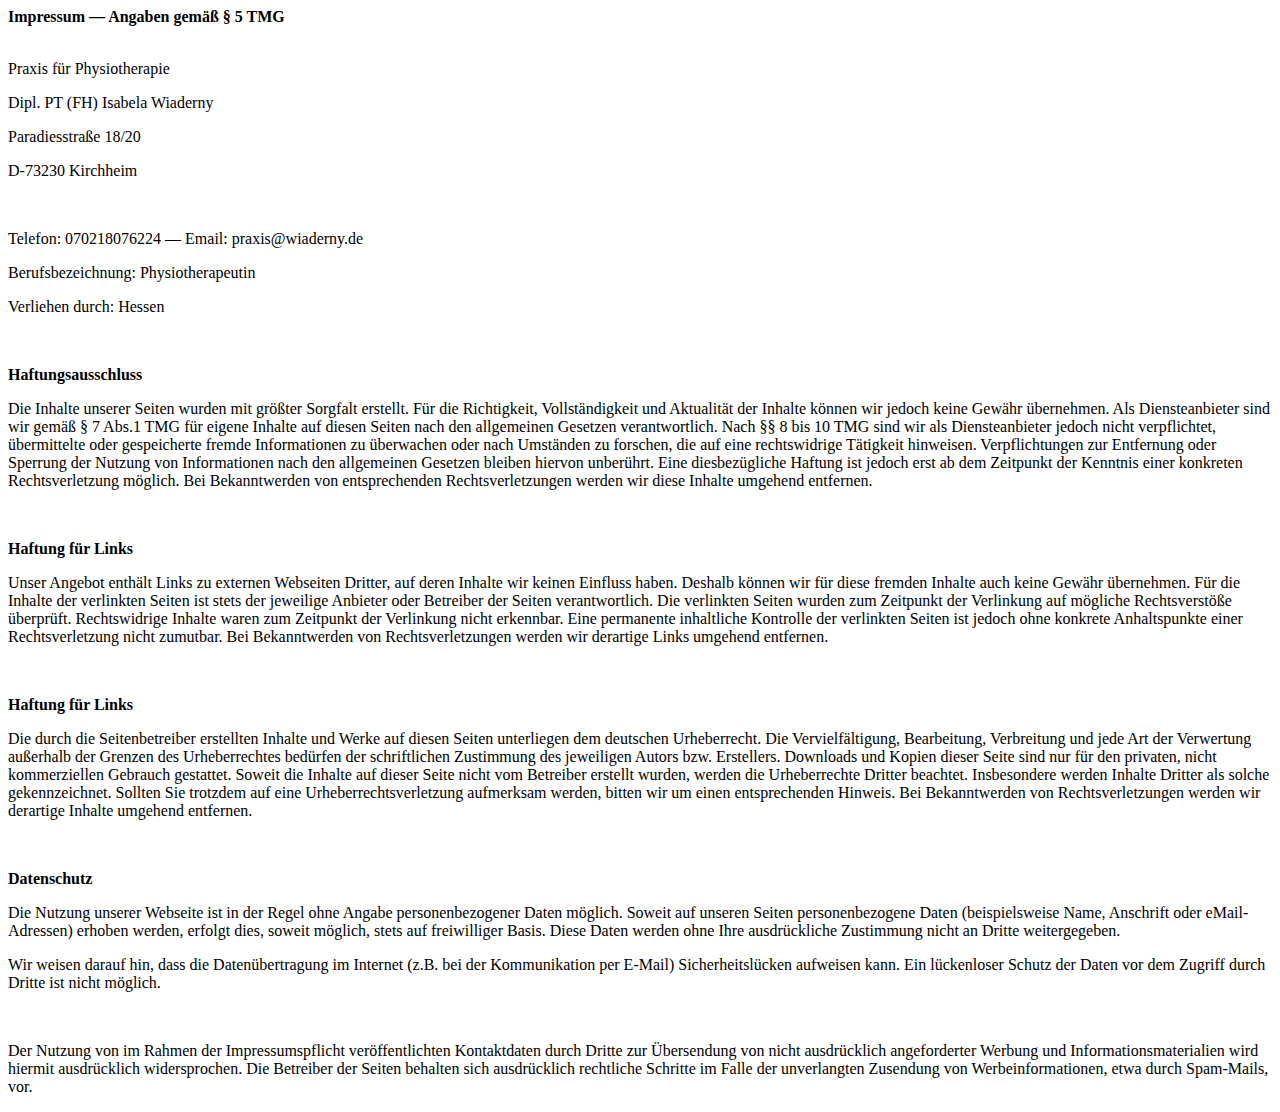
==== impressum.html @ 4a5f151a "initial commit" ====
<!DOCTYPE html>
<!-- BEGIN html -->
<html dir="ltr" lang="de-DE">
	<!-- BEGIN head -->
	<head>
		<!-- Meta Tags -->
		<meta http-equiv="Content-Type" content="text/html; charset=UTF-8" />
		<link rel="shortcut icon" href="assets/images/ico/favicon.png" />
		<!-- Title -->
		<title>Praxis für Physiotherapie Wiaderny in Kirchheim unter Teck</title>
		<!-- Stylesheet -->
		<link rel="stylesheet" href="assets/css/app2.css" type="text/css" media="screen" />
		<meta name="description" content="Die physiotherapeutische Praxis in Kirchheim unter Teck." />
		<meta name="keywords" content="phyiotherapie, praxis, kirchheim, teck, wiaderny" />
		<!-- END head -->
	</head>
	
	<body>
	
	<div id="container" class="clearfix">
	<div id="content" class="clearfix">

<div id="imprint">
 <strong>Impressum — Angaben gemäß § 5 TMG</strong><br /><br />
 <p>Praxis für Physiotherapie</p>
 <p>Dipl. PT (FH) Isabela Wiaderny</p>
 <p>Paradiesstraße 18/20</p>
 <p>D-73230 Kirchheim</p><br />
 
 <p>Telefon: 070218076224 — Email: praxis@wiaderny.de</p>
 <p>Berufsbezeichnung: Physiotherapeutin</p>
 <p>Verliehen durch: Hessen</p>
              
<p><strong>Haftungsausschluss</strong></p> 
 <p>Die Inhalte unserer Seiten wurden mit größter Sorgfalt erstellt. Für die Richtigkeit, Vollständigkeit und Aktualität der Inhalte können wir jedoch keine Gewähr übernehmen. Als Diensteanbieter sind wir gemäß § 7 Abs.1 TMG für eigene Inhalte auf diesen Seiten nach den allgemeinen Gesetzen verantwortlich. Nach §§ 8 bis 10 TMG sind wir als Diensteanbieter jedoch nicht verpflichtet, übermittelte oder gespeicherte fremde Informationen zu überwachen oder nach Umständen zu forschen, die auf eine rechtswidrige Tätigkeit hinweisen. Verpflichtungen zur Entfernung oder Sperrung der Nutzung von Informationen nach den allgemeinen Gesetzen bleiben hiervon unberührt. Eine diesbezügliche Haftung ist jedoch erst ab dem Zeitpunkt der Kenntnis einer konkreten Rechtsverletzung möglich. Bei Bekanntwerden von entsprechenden Rechtsverletzungen werden wir diese Inhalte umgehend entfernen.</p> <br />
 
 <p><strong>Haftung für Links</strong></p> 
 <p>Unser Angebot enthält Links zu externen Webseiten Dritter, auf deren Inhalte wir keinen Einfluss haben. Deshalb können wir für diese fremden Inhalte auch keine Gewähr übernehmen. Für die Inhalte der verlinkten Seiten ist stets der jeweilige Anbieter oder Betreiber der Seiten verantwortlich. Die verlinkten Seiten wurden zum Zeitpunkt der Verlinkung auf mögliche Rechtsverstöße überprüft. Rechtswidrige Inhalte waren zum Zeitpunkt der Verlinkung nicht erkennbar. Eine permanente inhaltliche Kontrolle der verlinkten Seiten ist jedoch ohne konkrete Anhaltspunkte einer Rechtsverletzung nicht zumutbar. Bei Bekanntwerden von Rechtsverletzungen werden wir derartige Links umgehend entfernen.</p> <br />
 
 <p><strong>Haftung für Links</strong></p> 
 <p>Die durch die Seitenbetreiber erstellten Inhalte und Werke auf diesen Seiten unterliegen dem deutschen Urheberrecht. Die Vervielfältigung, Bearbeitung, Verbreitung und jede Art der Verwertung außerhalb der Grenzen des Urheberrechtes bedürfen der schriftlichen Zustimmung des jeweiligen Autors bzw. Erstellers. Downloads und Kopien dieser Seite sind nur für den privaten, nicht kommerziellen Gebrauch gestattet. Soweit die Inhalte auf dieser Seite nicht vom Betreiber erstellt wurden, werden die Urheberrechte Dritter beachtet. Insbesondere werden Inhalte Dritter als solche gekennzeichnet. Sollten Sie trotzdem auf eine Urheberrechtsverletzung aufmerksam werden, bitten wir um einen entsprechenden Hinweis. Bei Bekanntwerden von Rechtsverletzungen werden wir derartige Inhalte umgehend entfernen.</p> <br />
 
 <p><strong>Datenschutz</strong></p> 
 <p>Die Nutzung unserer Webseite ist in der Regel ohne Angabe personenbezogener Daten möglich. Soweit auf unseren Seiten personenbezogene Daten (beispielsweise Name, Anschrift oder eMail-Adressen) erhoben werden, erfolgt dies, soweit möglich, stets auf freiwilliger Basis. Diese Daten werden ohne Ihre ausdrückliche Zustimmung nicht an Dritte weitergegeben. </p> <p>Wir weisen darauf hin, dass die Datenübertragung im Internet (z.B. bei der Kommunikation per E-Mail) Sicherheitslücken aufweisen kann. Ein lückenloser Schutz der Daten vor dem Zugriff durch Dritte ist nicht möglich. </p> <br />
 
 <p>Der Nutzung von im Rahmen der Impressumspflicht veröffentlichten Kontaktdaten durch Dritte zur Übersendung von nicht ausdrücklich angeforderter Werbung und Informationsmaterialien wird hiermit ausdrücklich widersprochen. Die Betreiber der Seiten behalten sich ausdrücklich rechtliche Schritte im Falle der unverlangten Zusendung von Werbeinformationen, etwa durch Spam-Mails, vor.</p>
   </div>
   
   </div>
   </div>
   
   <!--END html-->
   </html>
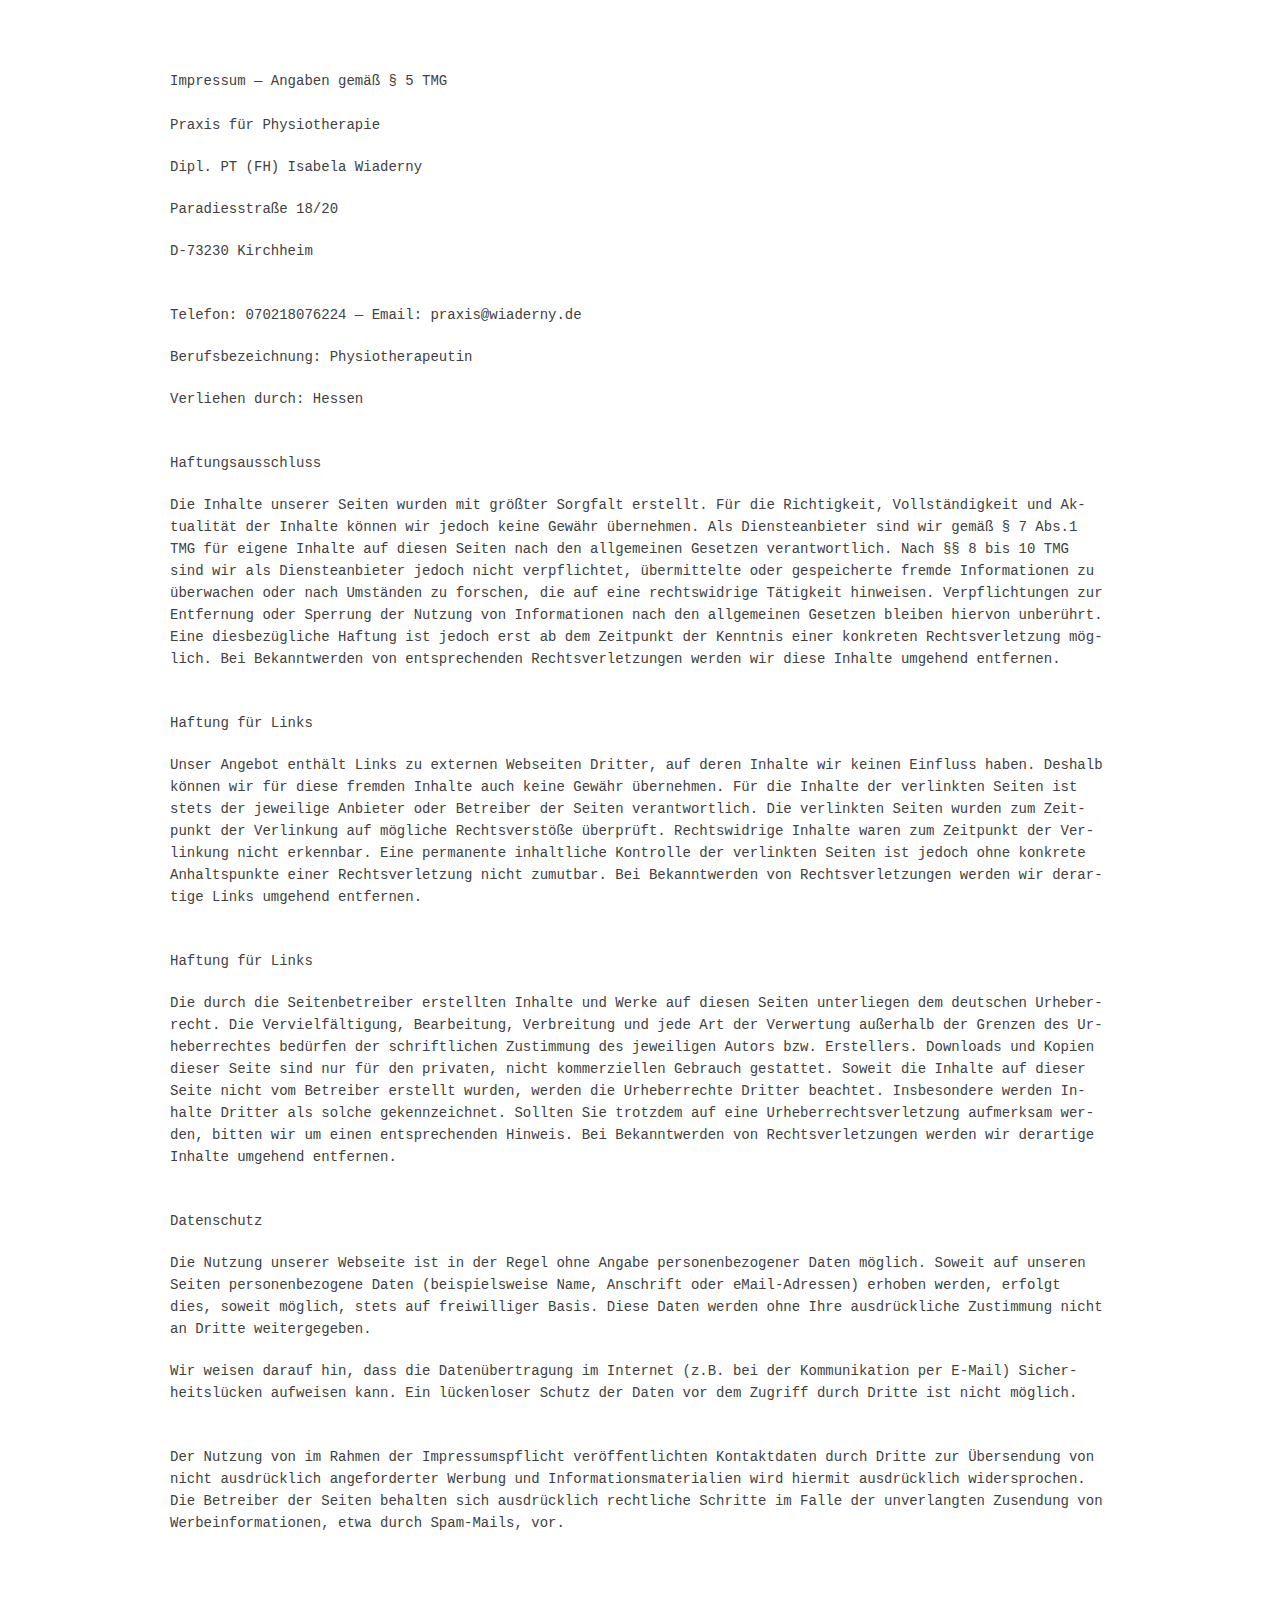
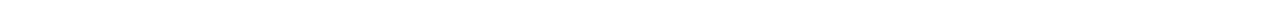
==== commit e64363d4: "CSS changes" ====
--- a/impressum.html
+++ b/impressum.html
@@ -9,7 +9,7 @@
 		<!-- Title -->
 		<title>Praxis für Physiotherapie Wiaderny in Kirchheim unter Teck</title>
 		<!-- Stylesheet -->
-		<link rel="stylesheet" href="assets/css/app2.css" type="text/css" media="screen" />
+		<link rel="stylesheet" href="assets/css/app.css" type="text/css" media="screen" />
 		<meta name="description" content="Die physiotherapeutische Praxis in Kirchheim unter Teck." />
 		<meta name="keywords" content="phyiotherapie, praxis, kirchheim, teck, wiaderny" />
 		<!-- END head -->
--- a/assets/css/app.css
+++ b/assets/css/app.css
@@ -0,0 +1,120 @@
+/* http://meyerweb.com/eric/tools/css/reset/ 
+   v2.0 | 20110126
+   License: none (public domain)
+*/
+ html, body, div, span, applet, object, iframe, h1, h2, h3, h4, h5, h6, p, blockquote, pre, a, abbr, acronym, address, big, cite, code, del, dfn, em, img, ins, kbd, q, s, samp, small, strike, strong, sub, sup, tt, var, b, u, i, center, dl, dt, dd, ol, ul, li, fieldset, form, label, legend, table, caption, tbody, tfoot, thead, tr, th, td, article, aside, canvas, details, embed, figure, figcaption, footer, header, hgroup, menu, nav, output, ruby, section, summary, time, mark, audio, video {
+	margin: 0;
+	padding: 0;
+	border: 0;
+	font-size: 100%;
+	font: inherit;
+	vertical-align: baseline;
+}
+/* HTML5 display-role reset for older browsers */
+ article, aside, details, figcaption, figure, footer, header, hgroup, menu, nav, section {
+	display: block;
+}
+body {
+	line-height: 1;
+}
+ol, ul {
+	list-style: none;
+}
+blockquote, q {
+	quotes: none;
+}
+blockquote:before, blockquote:after, q:before, q:after {
+	content:'';
+	content: none;
+}
+table {
+	border-collapse: collapse;
+	border-spacing: 0;
+}
+body {
+	
+	background: #fff;
+	color: #414141;
+	-webkit-text-size-adjust: none;
+	font: 14px/22px "Courier New", Courier, mono;
+	-webkit-hyphens: auto;
+	-moz-hyphens: auto;
+	-ms-hyphens: auto;
+	hyphens: auto;
+}
+a{
+	color: #8eb2d3;
+	text-decoration: none;
+}
+p, pre, ul, ol, dl, dd, blockquote, address, table, fieldset, form, .gallery-row, .post-thumb, .author-bio, #logo {
+margin-bottom: 20px;
+}
+
+#content {
+	padding: 70px 0 50px;
+}
+
+#logo{
+	background-image: url(../images/logo.png);
+	width: 476px;
+	height: 81px;
+	margin: 0 auto 50px;
+}
+#content, .inner {
+	width: 940px;
+	margin: 0 auto;
+}
+.clearfix {
+	display: block;
+	clear: both;
+}
+
+span.italic {
+	font-style: italic;
+	font-size: 12px;
+}
+
+#footer{
+	padding-top: 20px;
+	
+}
+
+#footer p{
+	margin-bottom: 0;
+}
+.left{
+	float: left;
+}
+#info{
+	margin-right: 25px;
+}
+
+span.bold {
+	margin-right: 5px;
+}
+#primary {
+width: 940px;
+float: left;
+margin-bottom: 10px;
+}
+
+#copyright{
+	position: absolute;
+	bottom: 5px;
+	right: 0;
+	left: 0;
+	text-align: center;
+	font-size: 11px;
+}
+.sep{
+	text-align: center;
+	background: url(../images/sep.png) repeat-x 0 11px;
+}
+
+#content div.sep span {
+	background-color: #ffffff;
+	padding-right: 10px;
+	padding-left: 15px;
+	font-size: 16px;
+	letter-spacing: 5px;
+}
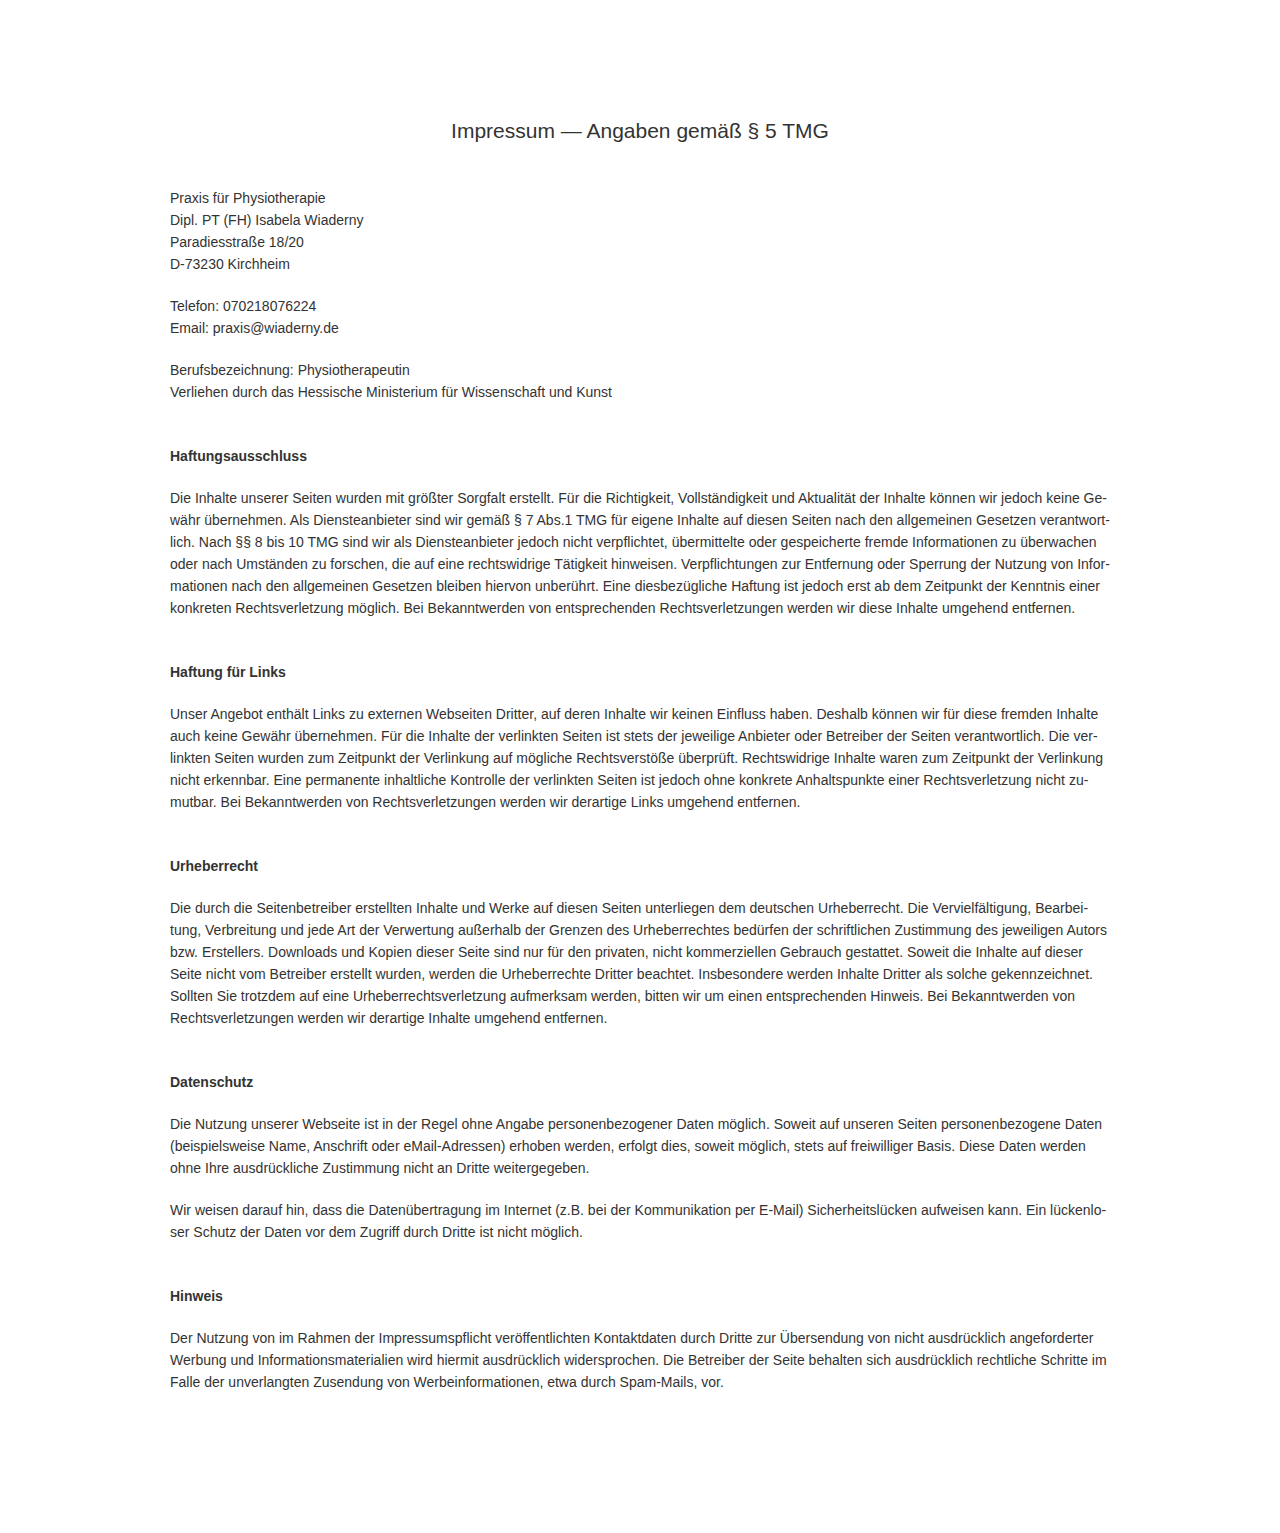
==== commit e8650c64: "v2 initial upload" ====
--- a/impressum.html
+++ b/impressum.html
@@ -7,11 +7,11 @@
 		<meta http-equiv="Content-Type" content="text/html; charset=UTF-8" />
 		<link rel="shortcut icon" href="assets/images/ico/favicon.png" />
 		<!-- Title -->
-		<title>Praxis für Physiotherapie Wiaderny in Kirchheim unter Teck</title>
+		 <title>Dipl. PT (FH) I. Wiaderny &mdash; Physiotherapie Kirchheim unter Teck</title>
 		<!-- Stylesheet -->
-		<link rel="stylesheet" href="assets/css/app.css" type="text/css" media="screen" />
-		<meta name="description" content="Die physiotherapeutische Praxis in Kirchheim unter Teck." />
-		<meta name="keywords" content="phyiotherapie, praxis, kirchheim, teck, wiaderny" />
+		<link rel="stylesheet" href="assets/css/impr.css" type="text/css" media="screen" />
+		<meta name="description" content="Impressum der Praxis für Physiotherapie Wiaderny in Kirchheim unter Teck" />
+		<meta name="keywords" content="phyiotherapie, ergotherapie, krankengymnastik, bobath, praxis, kirchheim, teck, wiaderny" />
 		<!-- END head -->
 	</head>
 	
@@ -21,15 +21,14 @@
 	<div id="content" class="clearfix">
 
 <div id="imprint">
- <strong>Impressum — Angaben gemäß § 5 TMG</strong><br /><br />
- <p>Praxis für Physiotherapie</p>
- <p>Dipl. PT (FH) Isabela Wiaderny</p>
- <p>Paradiesstraße 18/20</p>
- <p>D-73230 Kirchheim</p><br />
+ <h1>Impressum — Angaben gemäß § 5 TMG</h1>
+ <p>Praxis für Physiotherapie<br />
+ Dipl. PT (FH) Isabela Wiaderny<br />
+ Paradiesstraße 18/20<br />
+ D-73230 Kirchheim</p>
  
- <p>Telefon: 070218076224 — Email: praxis@wiaderny.de</p>
- <p>Berufsbezeichnung: Physiotherapeutin</p>
- <p>Verliehen durch: Hessen</p>
+ <p>Telefon: 070218076224 <br /> Email: praxis@wiaderny.de</p>
+ <p>Berufsbezeichnung: Physiotherapeutin<br />Verliehen durch das Hessische Ministerium für Wissenschaft und Kunst</p>
               
 <p><strong>Haftungsausschluss</strong></p> 
  <p>Die Inhalte unserer Seiten wurden mit größter Sorgfalt erstellt. Für die Richtigkeit, Vollständigkeit und Aktualität der Inhalte können wir jedoch keine Gewähr übernehmen. Als Diensteanbieter sind wir gemäß § 7 Abs.1 TMG für eigene Inhalte auf diesen Seiten nach den allgemeinen Gesetzen verantwortlich. Nach §§ 8 bis 10 TMG sind wir als Diensteanbieter jedoch nicht verpflichtet, übermittelte oder gespeicherte fremde Informationen zu überwachen oder nach Umständen zu forschen, die auf eine rechtswidrige Tätigkeit hinweisen. Verpflichtungen zur Entfernung oder Sperrung der Nutzung von Informationen nach den allgemeinen Gesetzen bleiben hiervon unberührt. Eine diesbezügliche Haftung ist jedoch erst ab dem Zeitpunkt der Kenntnis einer konkreten Rechtsverletzung möglich. Bei Bekanntwerden von entsprechenden Rechtsverletzungen werden wir diese Inhalte umgehend entfernen.</p> <br />
@@ -37,13 +36,14 @@
  <p><strong>Haftung für Links</strong></p> 
  <p>Unser Angebot enthält Links zu externen Webseiten Dritter, auf deren Inhalte wir keinen Einfluss haben. Deshalb können wir für diese fremden Inhalte auch keine Gewähr übernehmen. Für die Inhalte der verlinkten Seiten ist stets der jeweilige Anbieter oder Betreiber der Seiten verantwortlich. Die verlinkten Seiten wurden zum Zeitpunkt der Verlinkung auf mögliche Rechtsverstöße überprüft. Rechtswidrige Inhalte waren zum Zeitpunkt der Verlinkung nicht erkennbar. Eine permanente inhaltliche Kontrolle der verlinkten Seiten ist jedoch ohne konkrete Anhaltspunkte einer Rechtsverletzung nicht zumutbar. Bei Bekanntwerden von Rechtsverletzungen werden wir derartige Links umgehend entfernen.</p> <br />
  
- <p><strong>Haftung für Links</strong></p> 
+ <p><strong>Urheberrecht</strong></p> 
  <p>Die durch die Seitenbetreiber erstellten Inhalte und Werke auf diesen Seiten unterliegen dem deutschen Urheberrecht. Die Vervielfältigung, Bearbeitung, Verbreitung und jede Art der Verwertung außerhalb der Grenzen des Urheberrechtes bedürfen der schriftlichen Zustimmung des jeweiligen Autors bzw. Erstellers. Downloads und Kopien dieser Seite sind nur für den privaten, nicht kommerziellen Gebrauch gestattet. Soweit die Inhalte auf dieser Seite nicht vom Betreiber erstellt wurden, werden die Urheberrechte Dritter beachtet. Insbesondere werden Inhalte Dritter als solche gekennzeichnet. Sollten Sie trotzdem auf eine Urheberrechtsverletzung aufmerksam werden, bitten wir um einen entsprechenden Hinweis. Bei Bekanntwerden von Rechtsverletzungen werden wir derartige Inhalte umgehend entfernen.</p> <br />
  
  <p><strong>Datenschutz</strong></p> 
  <p>Die Nutzung unserer Webseite ist in der Regel ohne Angabe personenbezogener Daten möglich. Soweit auf unseren Seiten personenbezogene Daten (beispielsweise Name, Anschrift oder eMail-Adressen) erhoben werden, erfolgt dies, soweit möglich, stets auf freiwilliger Basis. Diese Daten werden ohne Ihre ausdrückliche Zustimmung nicht an Dritte weitergegeben. </p> <p>Wir weisen darauf hin, dass die Datenübertragung im Internet (z.B. bei der Kommunikation per E-Mail) Sicherheitslücken aufweisen kann. Ein lückenloser Schutz der Daten vor dem Zugriff durch Dritte ist nicht möglich. </p> <br />
  
- <p>Der Nutzung von im Rahmen der Impressumspflicht veröffentlichten Kontaktdaten durch Dritte zur Übersendung von nicht ausdrücklich angeforderter Werbung und Informationsmaterialien wird hiermit ausdrücklich widersprochen. Die Betreiber der Seiten behalten sich ausdrücklich rechtliche Schritte im Falle der unverlangten Zusendung von Werbeinformationen, etwa durch Spam-Mails, vor.</p>
+ <p><strong>Hinweis</strong></p> 
+ <p>Der Nutzung von im Rahmen der Impressumspflicht veröffentlichten Kontaktdaten durch Dritte zur Übersendung von nicht ausdrücklich angeforderter Werbung und Informationsmaterialien wird hiermit ausdrücklich widersprochen. Die Betreiber der Seite behalten sich ausdrücklich rechtliche Schritte im Falle der unverlangten Zusendung von Werbeinformationen, etwa durch Spam-Mails, vor.</p>
    </div>
    
    </div>
--- a/assets/css/impr.css
+++ b/assets/css/impr.css
@@ -0,0 +1,73 @@
+@font-face {
+  font-family: 'LatoL';
+  font-style: normal;
+  font-weight: 300;
+  src: local('Lato Light'), local('Lato-Light'), url(http://themes.googleusercontent.com/static/fonts/lato/v6/kcf5uOXucLcbFOydGU24WALUuEpTyoUstqEm5AMlJo4.woff) format('woff');
+}
+/* http://meyerweb.com/eric/tools/css/reset/ 
+   v2.0 | 20110126
+   License: none (public domain)
+*/
+ html, body, div, span, applet, object, iframe, h1, h2, h3, h4, h5, h6, p, blockquote, pre, a, abbr, acronym, address, big, cite, code, del, dfn, em, img, ins, kbd, q, s, samp, small, strike, strong, sub, sup, tt, var, b, u, i, center, dl, dt, dd, ol, ul, li, fieldset, form, label, legend, table, caption, tbody, tfoot, thead, tr, th, td, article, aside, canvas, details, embed, figure, figcaption, footer, header, hgroup, menu, nav, output, ruby, section, summary, time, mark, audio, video {
+	margin: 0;
+	padding: 0;
+	border: 0;
+	font-size: 100%;
+	font: inherit;
+	vertical-align: baseline;
+}
+/* HTML5 display-role reset for older browsers */
+ article, aside, details, figcaption, figure, footer, header, hgroup, menu, nav, section {
+	display: block;
+}
+body {
+	line-height: 1;
+}
+ol, ul {
+	list-style: none;
+}
+blockquote, q {
+	quotes: none;
+}
+blockquote:before, blockquote:after, q:before, q:after {
+	content:'';
+	content: none;
+}
+table {
+	border-collapse: collapse;
+	border-spacing: 0;
+}
+body {
+	background: #fff;
+	color: #333;
+	-webkit-text-size-adjust: none;
+	font: 14px/22px "LatoL", "HelveticaNeue", Arial, mono;
+	-webkit-hyphens: auto;
+	-moz-hyphens: auto;
+	-ms-hyphens: auto;
+	hyphens: auto;
+}
+a {
+	color: #414141;
+	text-decoration: underline;
+}
+p{
+	margin-bottom: 20px;
+}
+
+#imprint {
+width: 940px;
+margin: 0 auto;
+padding: 120px 0 120px 0;
+}
+strong {
+font-weight: bold;
+}
+
+h1{
+	font-size: 21px;
+	margin-bottom: 45px;
+	text-align: center;
+	
+
+}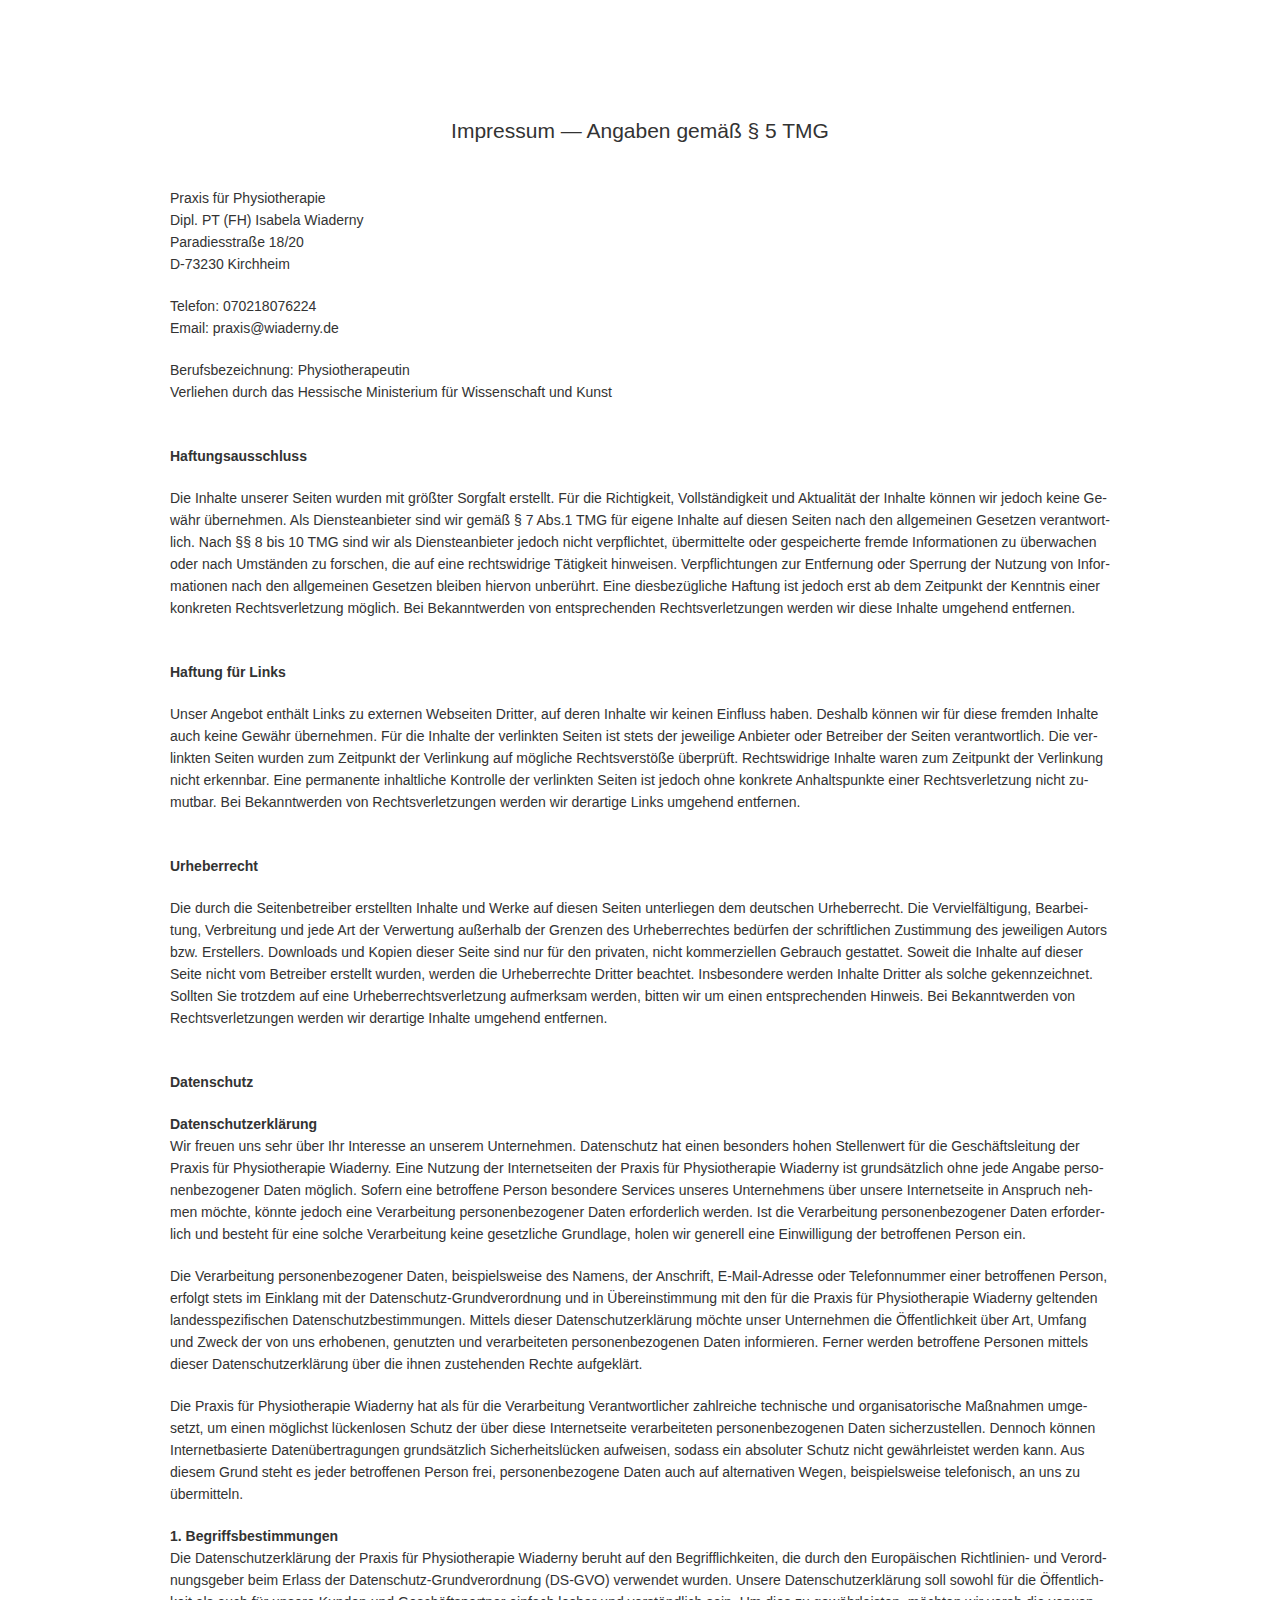
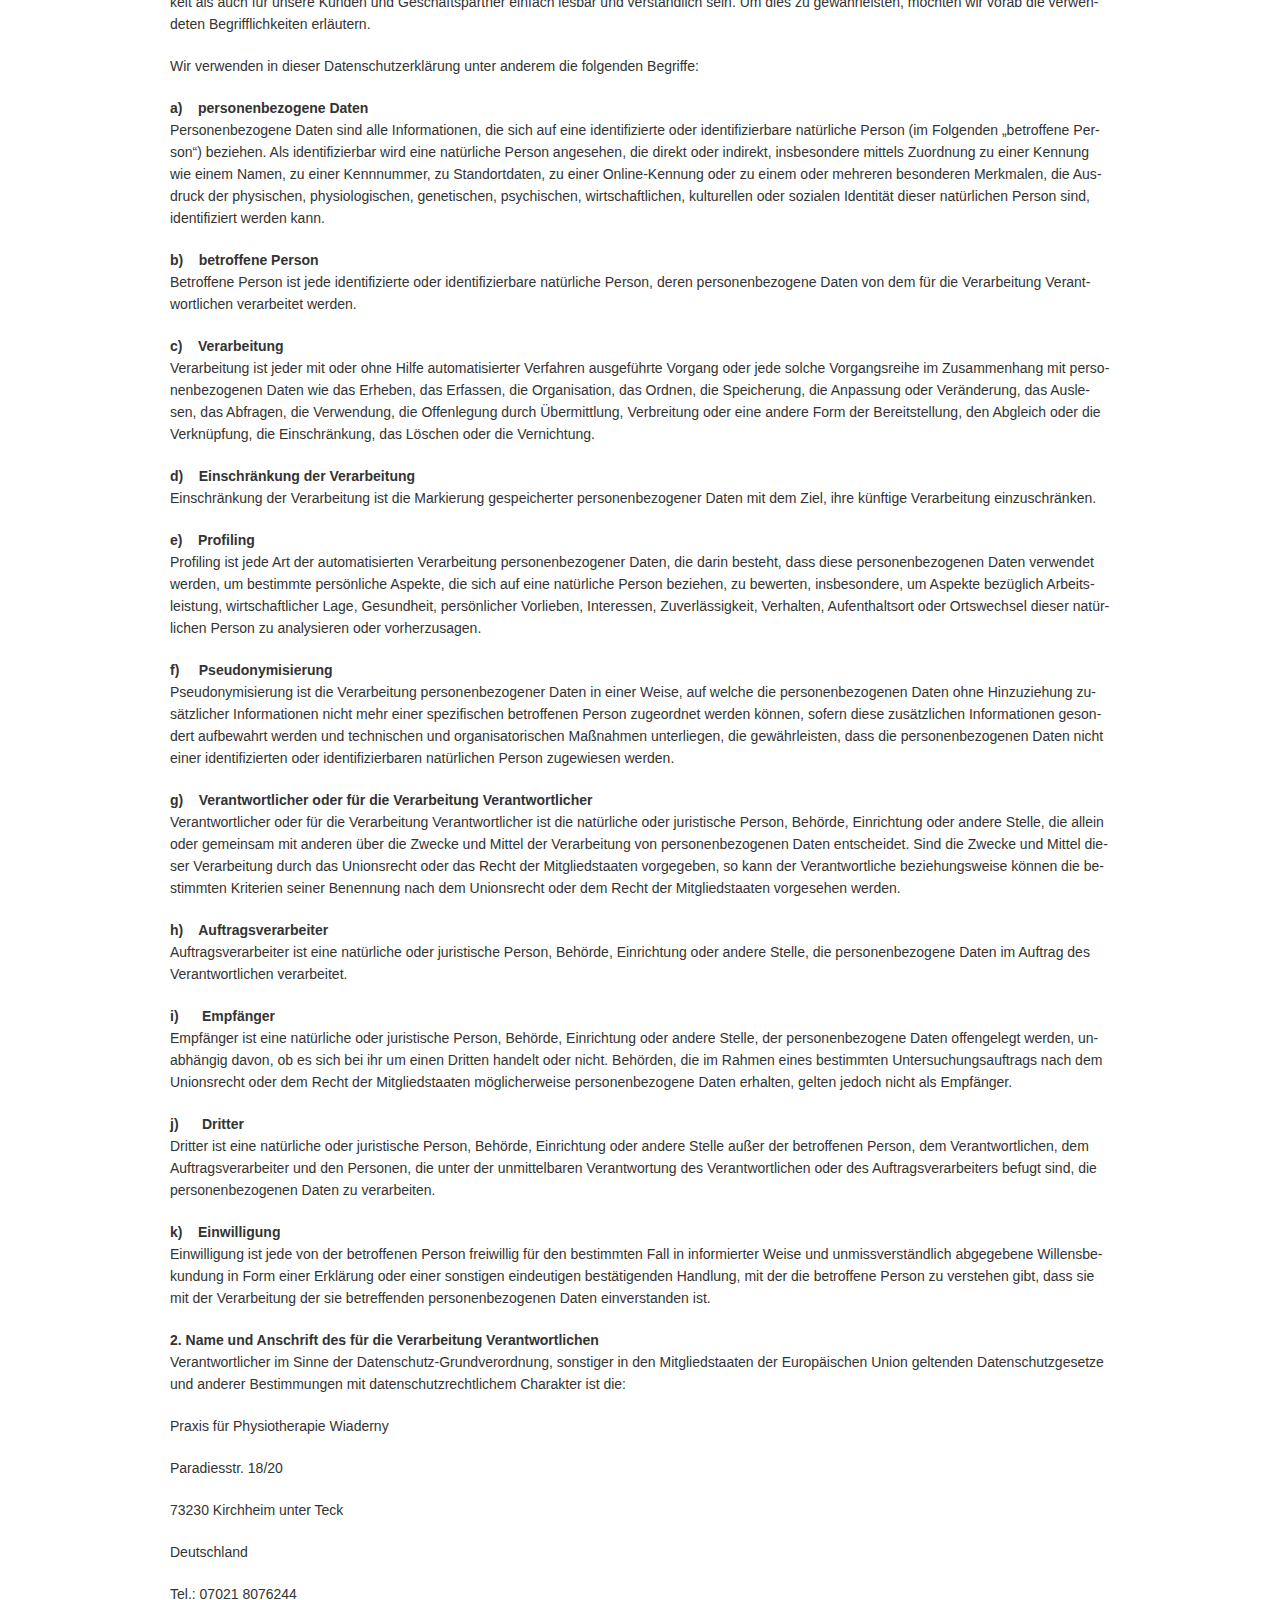
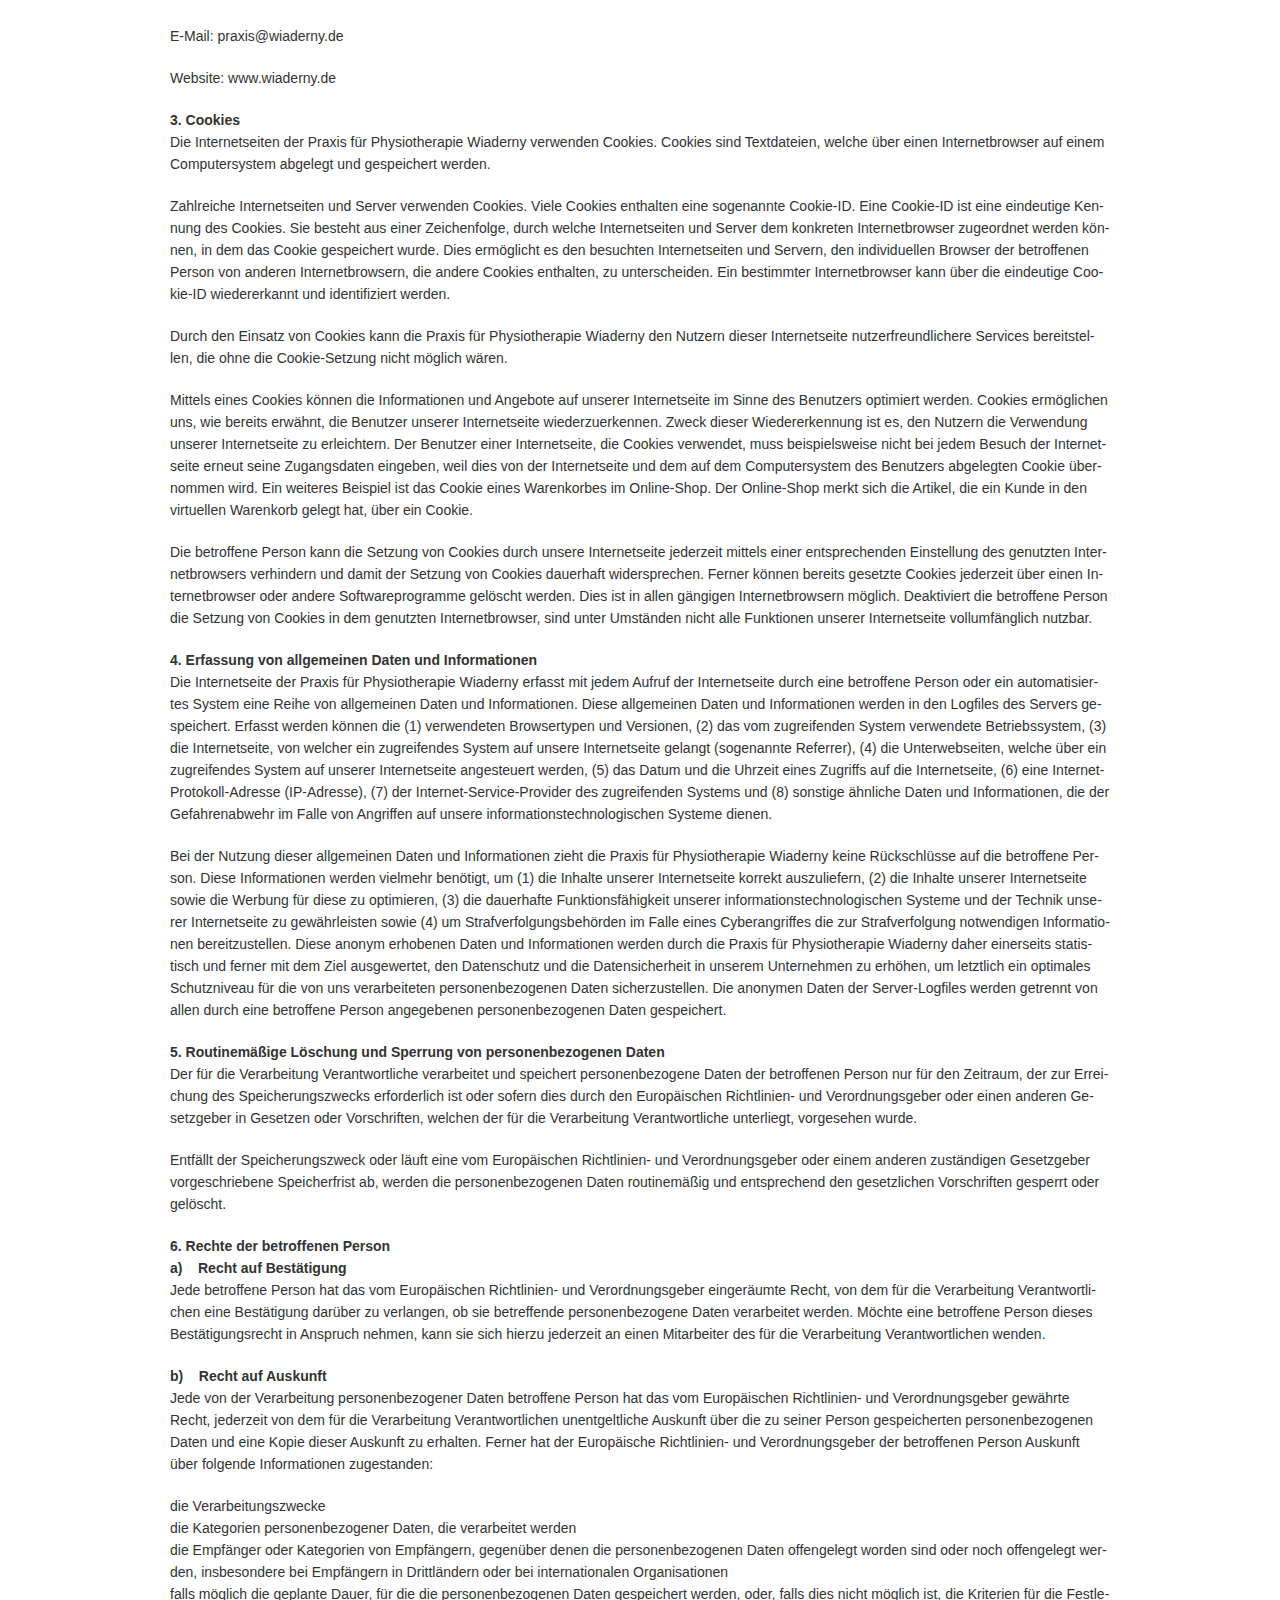
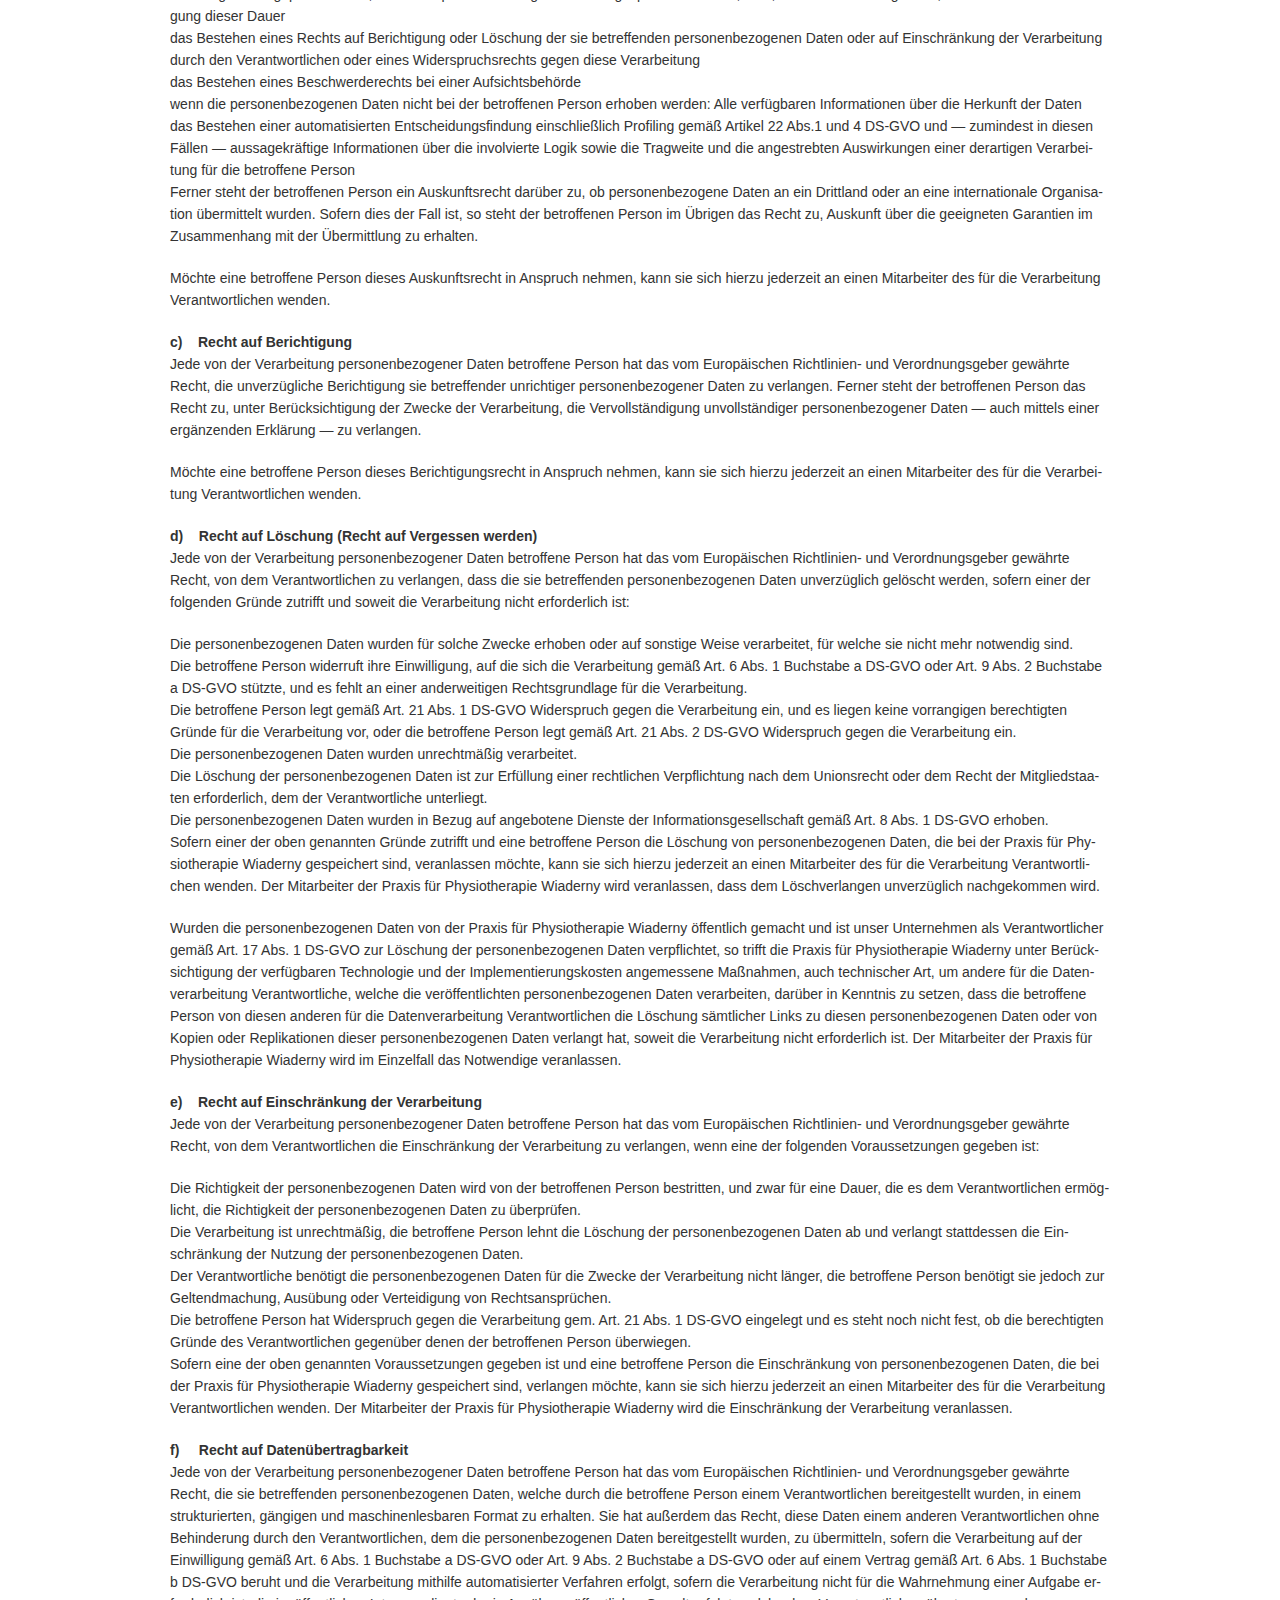
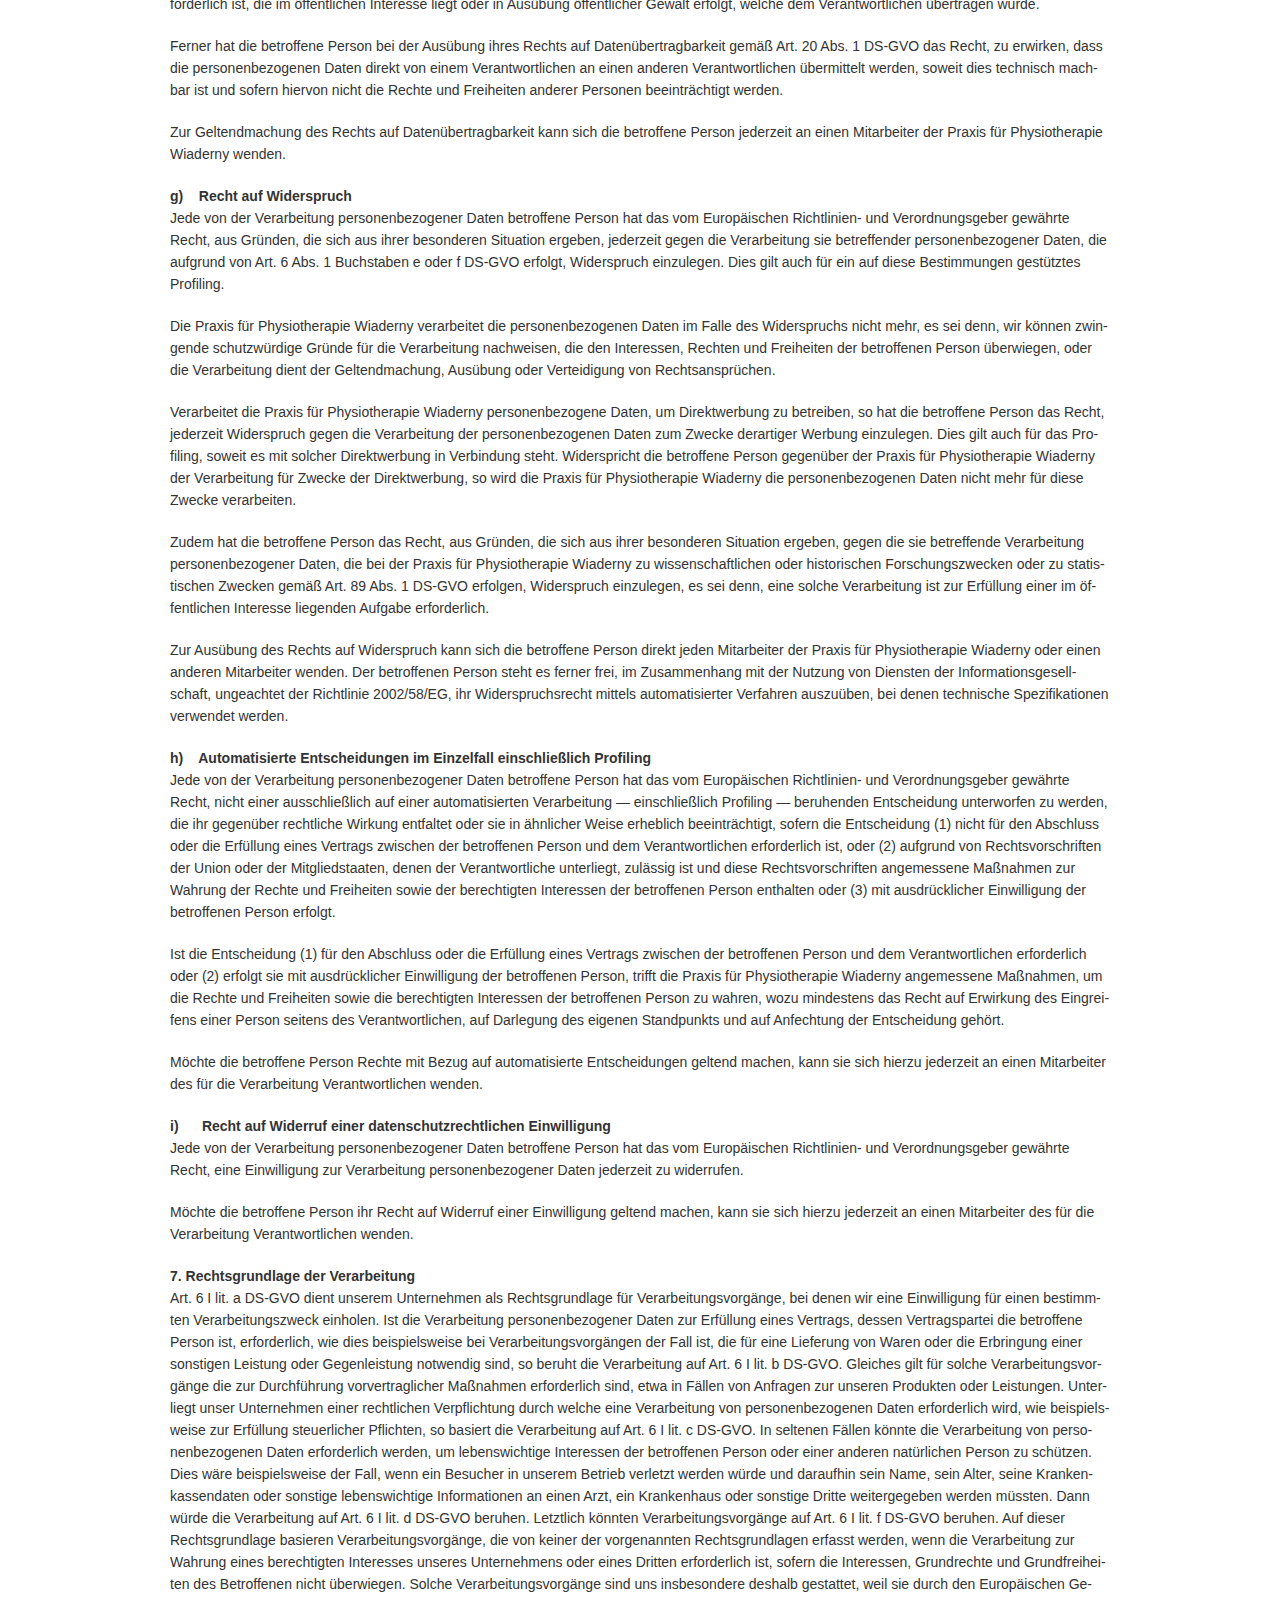
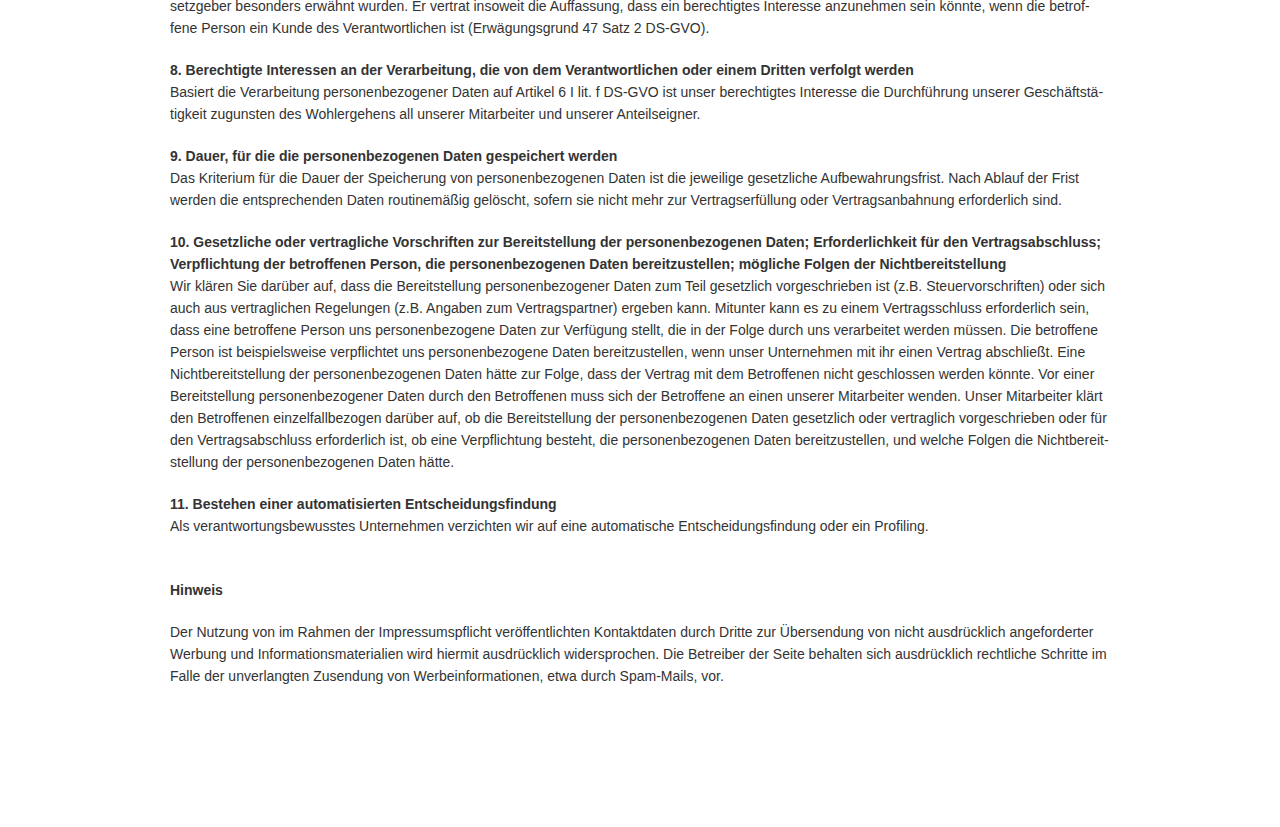
==== commit 20f0bd0c: "DSGVO" ====
--- a/impressum.html
+++ b/impressum.html
@@ -40,7 +40,199 @@
  <p>Die durch die Seitenbetreiber erstellten Inhalte und Werke auf diesen Seiten unterliegen dem deutschen Urheberrecht. Die Vervielfältigung, Bearbeitung, Verbreitung und jede Art der Verwertung außerhalb der Grenzen des Urheberrechtes bedürfen der schriftlichen Zustimmung des jeweiligen Autors bzw. Erstellers. Downloads und Kopien dieser Seite sind nur für den privaten, nicht kommerziellen Gebrauch gestattet. Soweit die Inhalte auf dieser Seite nicht vom Betreiber erstellt wurden, werden die Urheberrechte Dritter beachtet. Insbesondere werden Inhalte Dritter als solche gekennzeichnet. Sollten Sie trotzdem auf eine Urheberrechtsverletzung aufmerksam werden, bitten wir um einen entsprechenden Hinweis. Bei Bekanntwerden von Rechtsverletzungen werden wir derartige Inhalte umgehend entfernen.</p> <br />
  
  <p><strong>Datenschutz</strong></p> 
- <p>Die Nutzung unserer Webseite ist in der Regel ohne Angabe personenbezogener Daten möglich. Soweit auf unseren Seiten personenbezogene Daten (beispielsweise Name, Anschrift oder eMail-Adressen) erhoben werden, erfolgt dies, soweit möglich, stets auf freiwilliger Basis. Diese Daten werden ohne Ihre ausdrückliche Zustimmung nicht an Dritte weitergegeben. </p> <p>Wir weisen darauf hin, dass die Datenübertragung im Internet (z.B. bei der Kommunikation per E-Mail) Sicherheitslücken aufweisen kann. Ein lückenloser Schutz der Daten vor dem Zugriff durch Dritte ist nicht möglich. </p> <br />
+<strong>Datenschutzerklärung</strong>
+
+<p>Wir freuen uns sehr über Ihr Interesse an unserem Unternehmen. Datenschutz hat einen besonders hohen Stellenwert für die Geschäftsleitung der Praxis für Physiotherapie Wiaderny. Eine Nutzung der Internetseiten der Praxis für Physiotherapie Wiaderny ist grundsätzlich ohne jede Angabe personenbezogener Daten möglich. Sofern eine betroffene Person besondere Services unseres Unternehmens über unsere Internetseite in Anspruch nehmen möchte, könnte jedoch eine Verarbeitung personenbezogener Daten erforderlich werden. Ist die Verarbeitung personenbezogener Daten erforderlich und besteht für eine solche Verarbeitung keine gesetzliche Grundlage, holen wir generell eine Einwilligung der betroffenen Person ein.</p>
+
+<p>Die Verarbeitung personenbezogener Daten, beispielsweise des Namens, der Anschrift, E-Mail-Adresse oder Telefonnummer einer betroffenen Person, erfolgt stets im Einklang mit der Datenschutz-Grundverordnung und in Übereinstimmung mit den für die Praxis für Physiotherapie Wiaderny geltenden landesspezifischen Datenschutzbestimmungen. Mittels dieser Datenschutzerklärung möchte unser Unternehmen die Öffentlichkeit über Art, Umfang und Zweck der von uns erhobenen, genutzten und verarbeiteten personenbezogenen Daten informieren. Ferner werden betroffene Personen mittels dieser Datenschutzerklärung über die ihnen zustehenden Rechte aufgeklärt.</p>
+
+<p>Die Praxis für Physiotherapie Wiaderny hat als für die Verarbeitung Verantwortlicher zahlreiche technische und organisatorische Maßnahmen umgesetzt, um einen möglichst lückenlosen Schutz der über diese Internetseite verarbeiteten personenbezogenen Daten sicherzustellen. Dennoch können Internetbasierte Datenübertragungen grundsätzlich Sicherheitslücken aufweisen, sodass ein absoluter Schutz nicht gewährleistet werden kann. Aus diesem Grund steht es jeder betroffenen Person frei, personenbezogene Daten auch auf alternativen Wegen, beispielsweise telefonisch, an uns zu übermitteln.</p>
+
+<strong>1. Begriffsbestimmungen</strong>
+<p>Die Datenschutzerklärung der Praxis für Physiotherapie Wiaderny beruht auf den Begrifflichkeiten, die durch den Europäischen Richtlinien- und Verordnungsgeber beim Erlass der Datenschutz-Grundverordnung (DS-GVO) verwendet wurden. Unsere Datenschutzerklärung soll sowohl für die Öffentlichkeit als auch für unsere Kunden und Geschäftspartner einfach lesbar und verständlich sein. Um dies zu gewährleisten, möchten wir vorab die verwendeten Begrifflichkeiten erläutern.</p>
+
+<p>Wir verwenden in dieser Datenschutzerklärung unter anderem die folgenden Begriffe:</p>
+
+<ul style="list-style: none">
+<li><strong>a)    personenbezogene Daten</strong>
+<p>Personenbezogene Daten sind alle Informationen, die sich auf eine identifizierte oder identifizierbare natürliche Person (im Folgenden „betroffene Person“) beziehen. Als identifizierbar wird eine natürliche Person angesehen, die direkt oder indirekt, insbesondere mittels Zuordnung zu einer Kennung wie einem Namen, zu einer Kennnummer, zu Standortdaten, zu einer Online-Kennung oder zu einem oder mehreren besonderen Merkmalen, die Ausdruck der physischen, physiologischen, genetischen, psychischen, wirtschaftlichen, kulturellen oder sozialen Identität dieser natürlichen Person sind, identifiziert werden kann.</p>
+</li>
+<li><strong>b)    betroffene Person</strong>
+<p>Betroffene Person ist jede identifizierte oder identifizierbare natürliche Person, deren personenbezogene Daten von dem für die Verarbeitung Verantwortlichen verarbeitet werden.</p>
+</li>
+<li><strong>c)    Verarbeitung</strong>
+<p>Verarbeitung ist jeder mit oder ohne Hilfe automatisierter Verfahren ausgeführte Vorgang oder jede solche Vorgangsreihe im Zusammenhang mit personenbezogenen Daten wie das Erheben, das Erfassen, die Organisation, das Ordnen, die Speicherung, die Anpassung oder Veränderung, das Auslesen, das Abfragen, die Verwendung, die Offenlegung durch Übermittlung, Verbreitung oder eine andere Form der Bereitstellung, den Abgleich oder die Verknüpfung, die Einschränkung, das Löschen oder die Vernichtung.</p>
+</li>
+<li><strong>d)    Einschränkung der Verarbeitung</strong>
+<p>Einschränkung der Verarbeitung ist die Markierung gespeicherter personenbezogener Daten mit dem Ziel, ihre künftige Verarbeitung einzuschränken.</p>
+</li>
+<li><strong>e)    Profiling</strong>
+<p>Profiling ist jede Art der automatisierten Verarbeitung personenbezogener Daten, die darin besteht, dass diese personenbezogenen Daten verwendet werden, um bestimmte persönliche Aspekte, die sich auf eine natürliche Person beziehen, zu bewerten, insbesondere, um Aspekte bezüglich Arbeitsleistung, wirtschaftlicher Lage, Gesundheit, persönlicher Vorlieben, Interessen, Zuverlässigkeit, Verhalten, Aufenthaltsort oder Ortswechsel dieser natürlichen Person zu analysieren oder vorherzusagen.</p>
+</li>
+<li><strong>f)     Pseudonymisierung</strong>
+<p>Pseudonymisierung ist die Verarbeitung personenbezogener Daten in einer Weise, auf welche die personenbezogenen Daten ohne Hinzuziehung zusätzlicher Informationen nicht mehr einer spezifischen betroffenen Person zugeordnet werden können, sofern diese zusätzlichen Informationen gesondert aufbewahrt werden und technischen und organisatorischen Maßnahmen unterliegen, die gewährleisten, dass die personenbezogenen Daten nicht einer identifizierten oder identifizierbaren natürlichen Person zugewiesen werden.</p>
+</li>
+<li><strong>g)    Verantwortlicher oder für die Verarbeitung Verantwortlicher</strong>
+<p>Verantwortlicher oder für die Verarbeitung Verantwortlicher ist die natürliche oder juristische Person, Behörde, Einrichtung oder andere Stelle, die allein oder gemeinsam mit anderen über die Zwecke und Mittel der Verarbeitung von personenbezogenen Daten entscheidet. Sind die Zwecke und Mittel dieser Verarbeitung durch das Unionsrecht oder das Recht der Mitgliedstaaten vorgegeben, so kann der Verantwortliche beziehungsweise können die bestimmten Kriterien seiner Benennung nach dem Unionsrecht oder dem Recht der Mitgliedstaaten vorgesehen werden.</p>
+</li>
+<li><strong>h)    Auftragsverarbeiter</strong>
+<p>Auftragsverarbeiter ist eine natürliche oder juristische Person, Behörde, Einrichtung oder andere Stelle, die personenbezogene Daten im Auftrag des Verantwortlichen verarbeitet.</p>
+</li>
+<li><strong>i)      Empfänger</strong>
+<p>Empfänger ist eine natürliche oder juristische Person, Behörde, Einrichtung oder andere Stelle, der personenbezogene Daten offengelegt werden, unabhängig davon, ob es sich bei ihr um einen Dritten handelt oder nicht. Behörden, die im Rahmen eines bestimmten Untersuchungsauftrags nach dem Unionsrecht oder dem Recht der Mitgliedstaaten möglicherweise personenbezogene Daten erhalten, gelten jedoch nicht als Empfänger.</p>
+</li>
+<li><strong>j)      Dritter</strong>
+<p>Dritter ist eine natürliche oder juristische Person, Behörde, Einrichtung oder andere Stelle außer der betroffenen Person, dem Verantwortlichen, dem Auftragsverarbeiter und den Personen, die unter der unmittelbaren Verantwortung des Verantwortlichen oder des Auftragsverarbeiters befugt sind, die personenbezogenen Daten zu verarbeiten.</p>
+</li>
+<li><strong>k)    Einwilligung</strong>
+<p>Einwilligung ist jede von der betroffenen Person freiwillig für den bestimmten Fall in informierter Weise und unmissverständlich abgegebene Willensbekundung in Form einer Erklärung oder einer sonstigen eindeutigen bestätigenden Handlung, mit der die betroffene Person zu verstehen gibt, dass sie mit der Verarbeitung der sie betreffenden personenbezogenen Daten einverstanden ist.</p>
+</li>
+</ul>
+
+<strong>2. Name und Anschrift des für die Verarbeitung Verantwortlichen</strong>
+<p>Verantwortlicher im Sinne der Datenschutz-Grundverordnung, sonstiger in den Mitgliedstaaten der Europäischen Union geltenden Datenschutzgesetze und anderer Bestimmungen mit datenschutzrechtlichem Charakter ist die:</p>
+
+<p>Praxis für Physiotherapie Wiaderny </p>
+<p>Paradiesstr. 18/20</p>
+<p>73230 Kirchheim unter Teck</p>
+<p>Deutschland</p>
+<p>Tel.: 07021 8076244</p>
+<p>E-Mail: praxis@wiaderny.de</p>
+<p>Website: www.wiaderny.de</p>
+
+<strong>3. Cookies</strong>
+<p>Die Internetseiten der Praxis für Physiotherapie Wiaderny verwenden Cookies. Cookies sind Textdateien, welche über einen Internetbrowser auf einem Computersystem abgelegt und gespeichert werden.</p>
+
+<p>Zahlreiche Internetseiten und Server verwenden Cookies. Viele Cookies enthalten eine sogenannte Cookie-ID. Eine Cookie-ID ist eine eindeutige Kennung des Cookies. Sie besteht aus einer Zeichenfolge, durch welche Internetseiten und Server dem konkreten Internetbrowser zugeordnet werden können, in dem das Cookie gespeichert wurde. Dies ermöglicht es den besuchten Internetseiten und Servern, den individuellen Browser der betroffenen Person von anderen Internetbrowsern, die andere Cookies enthalten, zu unterscheiden. Ein bestimmter Internetbrowser kann über die eindeutige Cookie-ID wiedererkannt und identifiziert werden.</p>
+
+<p>Durch den Einsatz von Cookies kann die Praxis für Physiotherapie Wiaderny den Nutzern dieser Internetseite nutzerfreundlichere Services bereitstellen, die ohne die Cookie-Setzung nicht möglich wären.</p>
+
+<p>Mittels eines Cookies können die Informationen und Angebote auf unserer Internetseite im Sinne des Benutzers optimiert werden. Cookies ermöglichen uns, wie bereits erwähnt, die Benutzer unserer Internetseite wiederzuerkennen. Zweck dieser Wiedererkennung ist es, den Nutzern die Verwendung unserer Internetseite zu erleichtern. Der Benutzer einer Internetseite, die Cookies verwendet, muss beispielsweise nicht bei jedem Besuch der Internetseite erneut seine Zugangsdaten eingeben, weil dies von der Internetseite und dem auf dem Computersystem des Benutzers abgelegten Cookie übernommen wird. Ein weiteres Beispiel ist das Cookie eines Warenkorbes im Online-Shop. Der Online-Shop merkt sich die Artikel, die ein Kunde in den virtuellen Warenkorb gelegt hat, über ein Cookie.</p>
+
+<p>Die betroffene Person kann die Setzung von Cookies durch unsere Internetseite jederzeit mittels einer entsprechenden Einstellung des genutzten Internetbrowsers verhindern und damit der Setzung von Cookies dauerhaft widersprechen. Ferner können bereits gesetzte Cookies jederzeit über einen Internetbrowser oder andere Softwareprogramme gelöscht werden. Dies ist in allen gängigen Internetbrowsern möglich. Deaktiviert die betroffene Person die Setzung von Cookies in dem genutzten Internetbrowser, sind unter Umständen nicht alle Funktionen unserer Internetseite vollumfänglich nutzbar.</p>
+
+<strong>4. Erfassung von allgemeinen Daten und Informationen</strong>
+<p>Die Internetseite der Praxis für Physiotherapie Wiaderny erfasst mit jedem Aufruf der Internetseite durch eine betroffene Person oder ein automatisiertes System eine Reihe von allgemeinen Daten und Informationen. Diese allgemeinen Daten und Informationen werden in den Logfiles des Servers gespeichert. Erfasst werden können die (1) verwendeten Browsertypen und Versionen, (2) das vom zugreifenden System verwendete Betriebssystem, (3) die Internetseite, von welcher ein zugreifendes System auf unsere Internetseite gelangt (sogenannte Referrer), (4) die Unterwebseiten, welche über ein zugreifendes System auf unserer Internetseite angesteuert werden, (5) das Datum und die Uhrzeit eines Zugriffs auf die Internetseite, (6) eine Internet-Protokoll-Adresse (IP-Adresse), (7) der Internet-Service-Provider des zugreifenden Systems und (8) sonstige ähnliche Daten und Informationen, die der Gefahrenabwehr im Falle von Angriffen auf unsere informationstechnologischen Systeme dienen.</p>
+
+<p>Bei der Nutzung dieser allgemeinen Daten und Informationen zieht die Praxis für Physiotherapie Wiaderny keine Rückschlüsse auf die betroffene Person. Diese Informationen werden vielmehr benötigt, um (1) die Inhalte unserer Internetseite korrekt auszuliefern, (2) die Inhalte unserer Internetseite sowie die Werbung für diese zu optimieren, (3) die dauerhafte Funktionsfähigkeit unserer informationstechnologischen Systeme und der Technik unserer Internetseite zu gewährleisten sowie (4) um Strafverfolgungsbehörden im Falle eines Cyberangriffes die zur Strafverfolgung notwendigen Informationen bereitzustellen. Diese anonym erhobenen Daten und Informationen werden durch die Praxis für Physiotherapie Wiaderny daher einerseits statistisch und ferner mit dem Ziel ausgewertet, den Datenschutz und die Datensicherheit in unserem Unternehmen zu erhöhen, um letztlich ein optimales Schutzniveau für die von uns verarbeiteten personenbezogenen Daten sicherzustellen. Die anonymen Daten der Server-Logfiles werden getrennt von allen durch eine betroffene Person angegebenen personenbezogenen Daten gespeichert.</p>
+
+<strong>5. Routinemäßige Löschung und Sperrung von personenbezogenen Daten</strong>
+<p>Der für die Verarbeitung Verantwortliche verarbeitet und speichert personenbezogene Daten der betroffenen Person nur für den Zeitraum, der zur Erreichung des Speicherungszwecks erforderlich ist oder sofern dies durch den Europäischen Richtlinien- und Verordnungsgeber oder einen anderen Gesetzgeber in Gesetzen oder Vorschriften, welchen der für die Verarbeitung Verantwortliche unterliegt, vorgesehen wurde.</p>
+
+<p>Entfällt der Speicherungszweck oder läuft eine vom Europäischen Richtlinien- und Verordnungsgeber oder einem anderen zuständigen Gesetzgeber vorgeschriebene Speicherfrist ab, werden die personenbezogenen Daten routinemäßig und entsprechend den gesetzlichen Vorschriften gesperrt oder gelöscht.</p>
+
+<strong>6. Rechte der betroffenen Person</strong>
+<ul style="list-style: none;">
+<li><strong>a)    Recht auf Bestätigung</strong>
+<p>Jede betroffene Person hat das vom Europäischen Richtlinien- und Verordnungsgeber eingeräumte Recht, von dem für die Verarbeitung Verantwortlichen eine Bestätigung darüber zu verlangen, ob sie betreffende personenbezogene Daten verarbeitet werden. Möchte eine betroffene Person dieses Bestätigungsrecht in Anspruch nehmen, kann sie sich hierzu jederzeit an einen Mitarbeiter des für die Verarbeitung Verantwortlichen wenden.</p>
+</li>
+<li><strong>b)    Recht auf Auskunft</strong>
+<p>Jede von der Verarbeitung personenbezogener Daten betroffene Person hat das vom Europäischen Richtlinien- und Verordnungsgeber gewährte Recht, jederzeit von dem für die Verarbeitung Verantwortlichen unentgeltliche Auskunft über die zu seiner Person gespeicherten personenbezogenen Daten und eine Kopie dieser Auskunft zu erhalten. Ferner hat der Europäische Richtlinien- und Verordnungsgeber der betroffenen Person Auskunft über folgende Informationen zugestanden:</p>
+
+<ul style="list-style: none;">
+<li>die Verarbeitungszwecke</li>
+<li>die Kategorien personenbezogener Daten, die verarbeitet werden</li>
+<li>die Empfänger oder Kategorien von Empfängern, gegenüber denen die personenbezogenen Daten offengelegt worden sind oder noch offengelegt werden, insbesondere bei Empfängern in Drittländern oder bei internationalen Organisationen</li>
+<li>falls möglich die geplante Dauer, für die die personenbezogenen Daten gespeichert werden, oder, falls dies nicht möglich ist, die Kriterien für die Festlegung dieser Dauer</li>
+<li>das Bestehen eines Rechts auf Berichtigung oder Löschung der sie betreffenden personenbezogenen Daten oder auf Einschränkung der Verarbeitung durch den Verantwortlichen oder eines Widerspruchsrechts gegen diese Verarbeitung</li>
+<li>das Bestehen eines Beschwerderechts bei einer Aufsichtsbehörde</li>
+<li>wenn die personenbezogenen Daten nicht bei der betroffenen Person erhoben werden: Alle verfügbaren Informationen über die Herkunft der Daten</li>
+<li>das Bestehen einer automatisierten Entscheidungsfindung einschließlich Profiling gemäß Artikel 22 Abs.1 und 4 DS-GVO und — zumindest in diesen Fällen — aussagekräftige Informationen über die involvierte Logik sowie die Tragweite und die angestrebten Auswirkungen einer derartigen Verarbeitung für die betroffene Person</li>
+
+</ul>
+<p>Ferner steht der betroffenen Person ein Auskunftsrecht darüber zu, ob personenbezogene Daten an ein Drittland oder an eine internationale Organisation übermittelt wurden. Sofern dies der Fall ist, so steht der betroffenen Person im Übrigen das Recht zu, Auskunft über die geeigneten Garantien im Zusammenhang mit der Übermittlung zu erhalten.</p>
+
+<p>Möchte eine betroffene Person dieses Auskunftsrecht in Anspruch nehmen, kann sie sich hierzu jederzeit an einen Mitarbeiter des für die Verarbeitung Verantwortlichen wenden.</p>
+</li>
+<li><strong>c)    Recht auf Berichtigung</strong>
+<p>Jede von der Verarbeitung personenbezogener Daten betroffene Person hat das vom Europäischen Richtlinien- und Verordnungsgeber gewährte Recht, die unverzügliche Berichtigung sie betreffender unrichtiger personenbezogener Daten zu verlangen. Ferner steht der betroffenen Person das Recht zu, unter Berücksichtigung der Zwecke der Verarbeitung, die Vervollständigung unvollständiger personenbezogener Daten — auch mittels einer ergänzenden Erklärung — zu verlangen.</p>
+
+<p>Möchte eine betroffene Person dieses Berichtigungsrecht in Anspruch nehmen, kann sie sich hierzu jederzeit an einen Mitarbeiter des für die Verarbeitung Verantwortlichen wenden.</p></li>
+<li>
+<strong>d)    Recht auf Löschung (Recht auf Vergessen werden)</strong>
+<p>Jede von der Verarbeitung personenbezogener Daten betroffene Person hat das vom Europäischen Richtlinien- und Verordnungsgeber gewährte Recht, von dem Verantwortlichen zu verlangen, dass die sie betreffenden personenbezogenen Daten unverzüglich gelöscht werden, sofern einer der folgenden Gründe zutrifft und soweit die Verarbeitung nicht erforderlich ist:</p>
+
+<ul style="list-style: none;">
+<li>Die personenbezogenen Daten wurden für solche Zwecke erhoben oder auf sonstige Weise verarbeitet, für welche sie nicht mehr notwendig sind.</li>
+<li>Die betroffene Person widerruft ihre Einwilligung, auf die sich die Verarbeitung gemäß Art. 6 Abs. 1 Buchstabe a DS-GVO oder Art. 9 Abs. 2 Buchstabe a DS-GVO stützte, und es fehlt an einer anderweitigen Rechtsgrundlage für die Verarbeitung.</li>
+<li>Die betroffene Person legt gemäß Art. 21 Abs. 1 DS-GVO Widerspruch gegen die Verarbeitung ein, und es liegen keine vorrangigen berechtigten Gründe für die Verarbeitung vor, oder die betroffene Person legt gemäß Art. 21 Abs. 2 DS-GVO Widerspruch gegen die Verarbeitung ein.</li>
+<li>Die personenbezogenen Daten wurden unrechtmäßig verarbeitet.</li>
+<li>Die Löschung der personenbezogenen Daten ist zur Erfüllung einer rechtlichen Verpflichtung nach dem Unionsrecht oder dem Recht der Mitgliedstaaten erforderlich, dem der Verantwortliche unterliegt.</li>
+<li>Die personenbezogenen Daten wurden in Bezug auf angebotene Dienste der Informationsgesellschaft gemäß Art. 8 Abs. 1 DS-GVO erhoben.</li>
+
+</ul>
+<p>Sofern einer der oben genannten Gründe zutrifft und eine betroffene Person die Löschung von personenbezogenen Daten, die bei der Praxis für Physiotherapie Wiaderny gespeichert sind, veranlassen möchte, kann sie sich hierzu jederzeit an einen Mitarbeiter des für die Verarbeitung Verantwortlichen wenden. Der Mitarbeiter der Praxis für Physiotherapie Wiaderny wird veranlassen, dass dem Löschverlangen unverzüglich nachgekommen wird.</p>
+
+<p>Wurden die personenbezogenen Daten von der Praxis für Physiotherapie Wiaderny öffentlich gemacht und ist unser Unternehmen als Verantwortlicher gemäß Art. 17 Abs. 1 DS-GVO zur Löschung der personenbezogenen Daten verpflichtet, so trifft die Praxis für Physiotherapie Wiaderny unter Berücksichtigung der verfügbaren Technologie und der Implementierungskosten angemessene Maßnahmen, auch technischer Art, um andere für die Datenverarbeitung Verantwortliche, welche die veröffentlichten personenbezogenen Daten verarbeiten, darüber in Kenntnis zu setzen, dass die betroffene Person von diesen anderen für die Datenverarbeitung Verantwortlichen die Löschung sämtlicher Links zu diesen personenbezogenen Daten oder von Kopien oder Replikationen dieser personenbezogenen Daten verlangt hat, soweit die Verarbeitung nicht erforderlich ist. Der Mitarbeiter der Praxis für Physiotherapie Wiaderny wird im Einzelfall das Notwendige veranlassen.</p>
+</li>
+<li><strong>e)    Recht auf Einschränkung der Verarbeitung</strong>
+<p>Jede von der Verarbeitung personenbezogener Daten betroffene Person hat das vom Europäischen Richtlinien- und Verordnungsgeber gewährte Recht, von dem Verantwortlichen die Einschränkung der Verarbeitung zu verlangen, wenn eine der folgenden Voraussetzungen gegeben ist:</p>
+
+<ul style="list-style: none;">
+<li>Die Richtigkeit der personenbezogenen Daten wird von der betroffenen Person bestritten, und zwar für eine Dauer, die es dem Verantwortlichen ermöglicht, die Richtigkeit der personenbezogenen Daten zu überprüfen.</li>
+<li>Die Verarbeitung ist unrechtmäßig, die betroffene Person lehnt die Löschung der personenbezogenen Daten ab und verlangt stattdessen die Einschränkung der Nutzung der personenbezogenen Daten.</li>
+<li>Der Verantwortliche benötigt die personenbezogenen Daten für die Zwecke der Verarbeitung nicht länger, die betroffene Person benötigt sie jedoch zur Geltendmachung, Ausübung oder Verteidigung von Rechtsansprüchen.</li>
+<li>Die betroffene Person hat Widerspruch gegen die Verarbeitung gem. Art. 21 Abs. 1 DS-GVO eingelegt und es steht noch nicht fest, ob die berechtigten Gründe des Verantwortlichen gegenüber denen der betroffenen Person überwiegen.</li>
+
+</ul>
+<p>Sofern eine der oben genannten Voraussetzungen gegeben ist und eine betroffene Person die Einschränkung von personenbezogenen Daten, die bei der Praxis für Physiotherapie Wiaderny gespeichert sind, verlangen möchte, kann sie sich hierzu jederzeit an einen Mitarbeiter des für die Verarbeitung Verantwortlichen wenden. Der Mitarbeiter der Praxis für Physiotherapie Wiaderny wird die Einschränkung der Verarbeitung veranlassen.</p>
+</li>
+<li><strong>f)     Recht auf Datenübertragbarkeit</strong>
+<p>Jede von der Verarbeitung personenbezogener Daten betroffene Person hat das vom Europäischen Richtlinien- und Verordnungsgeber gewährte Recht, die sie betreffenden personenbezogenen Daten, welche durch die betroffene Person einem Verantwortlichen bereitgestellt wurden, in einem strukturierten, gängigen und maschinenlesbaren Format zu erhalten. Sie hat außerdem das Recht, diese Daten einem anderen Verantwortlichen ohne Behinderung durch den Verantwortlichen, dem die personenbezogenen Daten bereitgestellt wurden, zu übermitteln, sofern die Verarbeitung auf der Einwilligung gemäß Art. 6 Abs. 1 Buchstabe a DS-GVO oder Art. 9 Abs. 2 Buchstabe a DS-GVO oder auf einem Vertrag gemäß Art. 6 Abs. 1 Buchstabe b DS-GVO beruht und die Verarbeitung mithilfe automatisierter Verfahren erfolgt, sofern die Verarbeitung nicht für die Wahrnehmung einer Aufgabe erforderlich ist, die im öffentlichen Interesse liegt oder in Ausübung öffentlicher Gewalt erfolgt, welche dem Verantwortlichen übertragen wurde.</p>
+
+<p>Ferner hat die betroffene Person bei der Ausübung ihres Rechts auf Datenübertragbarkeit gemäß Art. 20 Abs. 1 DS-GVO das Recht, zu erwirken, dass die personenbezogenen Daten direkt von einem Verantwortlichen an einen anderen Verantwortlichen übermittelt werden, soweit dies technisch machbar ist und sofern hiervon nicht die Rechte und Freiheiten anderer Personen beeinträchtigt werden.</p>
+
+<p>Zur Geltendmachung des Rechts auf Datenübertragbarkeit kann sich die betroffene Person jederzeit an einen Mitarbeiter der Praxis für Physiotherapie Wiaderny wenden.</p>
+
+</li>
+<li>
+<strong>g)    Recht auf Widerspruch</strong>
+<p>Jede von der Verarbeitung personenbezogener Daten betroffene Person hat das vom Europäischen Richtlinien- und Verordnungsgeber gewährte Recht, aus Gründen, die sich aus ihrer besonderen Situation ergeben, jederzeit gegen die Verarbeitung sie betreffender personenbezogener Daten, die aufgrund von Art. 6 Abs. 1 Buchstaben e oder f DS-GVO erfolgt, Widerspruch einzulegen. Dies gilt auch für ein auf diese Bestimmungen gestütztes Profiling.</p>
+
+<p>Die Praxis für Physiotherapie Wiaderny verarbeitet die personenbezogenen Daten im Falle des Widerspruchs nicht mehr, es sei denn, wir können zwingende schutzwürdige Gründe für die Verarbeitung nachweisen, die den Interessen, Rechten und Freiheiten der betroffenen Person überwiegen, oder die Verarbeitung dient der Geltendmachung, Ausübung oder Verteidigung von Rechtsansprüchen.</p>
+
+<p>Verarbeitet die Praxis für Physiotherapie Wiaderny personenbezogene Daten, um Direktwerbung zu betreiben, so hat die betroffene Person das Recht, jederzeit Widerspruch gegen die Verarbeitung der personenbezogenen Daten zum Zwecke derartiger Werbung einzulegen. Dies gilt auch für das Profiling, soweit es mit solcher Direktwerbung in Verbindung steht. Widerspricht die betroffene Person gegenüber der Praxis für Physiotherapie Wiaderny der Verarbeitung für Zwecke der Direktwerbung, so wird die Praxis für Physiotherapie Wiaderny die personenbezogenen Daten nicht mehr für diese Zwecke verarbeiten.</p>
+
+<p>Zudem hat die betroffene Person das Recht, aus Gründen, die sich aus ihrer besonderen Situation ergeben, gegen die sie betreffende Verarbeitung personenbezogener Daten, die bei der Praxis für Physiotherapie Wiaderny zu wissenschaftlichen oder historischen Forschungszwecken oder zu statistischen Zwecken gemäß Art. 89 Abs. 1 DS-GVO erfolgen, Widerspruch einzulegen, es sei denn, eine solche Verarbeitung ist zur Erfüllung einer im öffentlichen Interesse liegenden Aufgabe erforderlich.</p>
+
+<p>Zur Ausübung des Rechts auf Widerspruch kann sich die betroffene Person direkt jeden Mitarbeiter der Praxis für Physiotherapie Wiaderny oder einen anderen Mitarbeiter wenden. Der betroffenen Person steht es ferner frei, im Zusammenhang mit der Nutzung von Diensten der Informationsgesellschaft, ungeachtet der Richtlinie 2002/58/EG, ihr Widerspruchsrecht mittels automatisierter Verfahren auszuüben, bei denen technische Spezifikationen verwendet werden.</p>
+</li>
+<li><strong>h)    Automatisierte Entscheidungen im Einzelfall einschließlich Profiling</strong>
+<p>Jede von der Verarbeitung personenbezogener Daten betroffene Person hat das vom Europäischen Richtlinien- und Verordnungsgeber gewährte Recht, nicht einer ausschließlich auf einer automatisierten Verarbeitung — einschließlich Profiling — beruhenden Entscheidung unterworfen zu werden, die ihr gegenüber rechtliche Wirkung entfaltet oder sie in ähnlicher Weise erheblich beeinträchtigt, sofern die Entscheidung (1) nicht für den Abschluss oder die Erfüllung eines Vertrags zwischen der betroffenen Person und dem Verantwortlichen erforderlich ist, oder (2) aufgrund von Rechtsvorschriften der Union oder der Mitgliedstaaten, denen der Verantwortliche unterliegt, zulässig ist und diese Rechtsvorschriften angemessene Maßnahmen zur Wahrung der Rechte und Freiheiten sowie der berechtigten Interessen der betroffenen Person enthalten oder (3) mit ausdrücklicher Einwilligung der betroffenen Person erfolgt.</p>
+
+<p>Ist die Entscheidung (1) für den Abschluss oder die Erfüllung eines Vertrags zwischen der betroffenen Person und dem Verantwortlichen erforderlich oder (2) erfolgt sie mit ausdrücklicher Einwilligung der betroffenen Person, trifft die Praxis für Physiotherapie Wiaderny angemessene Maßnahmen, um die Rechte und Freiheiten sowie die berechtigten Interessen der betroffenen Person zu wahren, wozu mindestens das Recht auf Erwirkung des Eingreifens einer Person seitens des Verantwortlichen, auf Darlegung des eigenen Standpunkts und auf Anfechtung der Entscheidung gehört.</p>
+
+<p>Möchte die betroffene Person Rechte mit Bezug auf automatisierte Entscheidungen geltend machen, kann sie sich hierzu jederzeit an einen Mitarbeiter des für die Verarbeitung Verantwortlichen wenden.</p>
+
+</li>
+<li><strong>i)      Recht auf Widerruf einer datenschutzrechtlichen Einwilligung</strong>
+<p>Jede von der Verarbeitung personenbezogener Daten betroffene Person hat das vom Europäischen Richtlinien- und Verordnungsgeber gewährte Recht, eine Einwilligung zur Verarbeitung personenbezogener Daten jederzeit zu widerrufen.</p>
+
+<p>Möchte die betroffene Person ihr Recht auf Widerruf einer Einwilligung geltend machen, kann sie sich hierzu jederzeit an einen Mitarbeiter des für die Verarbeitung Verantwortlichen wenden.</p>
+
+</li>
+</ul>
+<strong>7. Rechtsgrundlage der Verarbeitung</strong>
+<p>Art. 6 I lit. a DS-GVO dient unserem Unternehmen als Rechtsgrundlage für Verarbeitungsvorgänge, bei denen wir eine Einwilligung für einen bestimmten Verarbeitungszweck einholen. Ist die Verarbeitung personenbezogener Daten zur Erfüllung eines Vertrags, dessen Vertragspartei die betroffene Person ist, erforderlich, wie dies beispielsweise bei Verarbeitungsvorgängen der Fall ist, die für eine Lieferung von Waren oder die Erbringung einer sonstigen Leistung oder Gegenleistung notwendig sind, so beruht die Verarbeitung auf Art. 6 I lit. b DS-GVO. Gleiches gilt für solche Verarbeitungsvorgänge die zur Durchführung vorvertraglicher Maßnahmen erforderlich sind, etwa in Fällen von Anfragen zur unseren Produkten oder Leistungen. Unterliegt unser Unternehmen einer rechtlichen Verpflichtung durch welche eine Verarbeitung von personenbezogenen Daten erforderlich wird, wie beispielsweise zur Erfüllung steuerlicher Pflichten, so basiert die Verarbeitung auf Art. 6 I lit. c DS-GVO. In seltenen Fällen könnte die Verarbeitung von personenbezogenen Daten erforderlich werden, um lebenswichtige Interessen der betroffenen Person oder einer anderen natürlichen Person zu schützen. Dies wäre beispielsweise der Fall, wenn ein Besucher in unserem Betrieb verletzt werden würde und daraufhin sein Name, sein Alter, seine Krankenkassendaten oder sonstige lebenswichtige Informationen an einen Arzt, ein Krankenhaus oder sonstige Dritte weitergegeben werden müssten. Dann würde die Verarbeitung auf Art. 6 I lit. d DS-GVO beruhen.
+Letztlich könnten Verarbeitungsvorgänge auf Art. 6 I lit. f DS-GVO beruhen. Auf dieser Rechtsgrundlage basieren Verarbeitungsvorgänge, die von keiner der vorgenannten Rechtsgrundlagen erfasst werden, wenn die Verarbeitung zur Wahrung eines berechtigten Interesses unseres Unternehmens oder eines Dritten erforderlich ist, sofern die Interessen, Grundrechte und Grundfreiheiten des Betroffenen nicht überwiegen. Solche Verarbeitungsvorgänge sind uns insbesondere deshalb gestattet, weil sie durch den Europäischen Gesetzgeber besonders erwähnt wurden. Er vertrat insoweit die Auffassung, dass ein berechtigtes Interesse anzunehmen sein könnte, wenn die betroffene Person ein Kunde des Verantwortlichen ist (Erwägungsgrund 47 Satz 2 DS-GVO).
+</p>
+
+<strong>8. Berechtigte Interessen an der Verarbeitung, die von dem Verantwortlichen oder einem Dritten verfolgt werden</strong>
+<p>Basiert die Verarbeitung personenbezogener Daten auf Artikel 6 I lit. f DS-GVO ist unser berechtigtes Interesse die Durchführung unserer Geschäftstätigkeit zugunsten des Wohlergehens all unserer Mitarbeiter und unserer Anteilseigner.</p>
+
+<strong>9. Dauer, für die die personenbezogenen Daten gespeichert werden</strong>
+<p>Das Kriterium für die Dauer der Speicherung von personenbezogenen Daten ist die jeweilige gesetzliche Aufbewahrungsfrist. Nach Ablauf der Frist werden die entsprechenden Daten routinemäßig gelöscht, sofern sie nicht mehr zur Vertragserfüllung oder Vertragsanbahnung erforderlich sind.</p>
+
+<strong>10. Gesetzliche oder vertragliche Vorschriften zur Bereitstellung der personenbezogenen Daten; Erforderlichkeit für den Vertragsabschluss; Verpflichtung der betroffenen Person, die personenbezogenen Daten bereitzustellen; mögliche Folgen der Nichtbereitstellung</strong>
+<p>Wir klären Sie darüber auf, dass die Bereitstellung personenbezogener Daten zum Teil gesetzlich vorgeschrieben ist (z.B. Steuervorschriften) oder sich auch aus vertraglichen Regelungen (z.B. Angaben zum Vertragspartner) ergeben kann.
+Mitunter kann es zu einem Vertragsschluss erforderlich sein, dass eine betroffene Person uns personenbezogene Daten zur Verfügung stellt, die in der Folge durch uns verarbeitet werden müssen. Die betroffene Person ist beispielsweise verpflichtet uns personenbezogene Daten bereitzustellen, wenn unser Unternehmen mit ihr einen Vertrag abschließt. Eine Nichtbereitstellung der personenbezogenen Daten hätte zur Folge, dass der Vertrag mit dem Betroffenen nicht geschlossen werden könnte.
+Vor einer Bereitstellung personenbezogener Daten durch den Betroffenen muss sich der Betroffene an einen unserer Mitarbeiter wenden. Unser Mitarbeiter klärt den Betroffenen einzelfallbezogen darüber auf, ob die Bereitstellung der personenbezogenen Daten gesetzlich oder vertraglich vorgeschrieben oder für den Vertragsabschluss erforderlich ist, ob eine Verpflichtung besteht, die personenbezogenen Daten bereitzustellen, und welche Folgen die Nichtbereitstellung der personenbezogenen Daten hätte.
+</p>
+
+<strong>11. Bestehen einer automatisierten Entscheidungsfindung</strong>
+<p>Als verantwortungsbewusstes Unternehmen verzichten wir auf eine automatische Entscheidungsfindung oder ein Profiling.</p>
+
+ <br />
  
  <p><strong>Hinweis</strong></p> 
  <p>Der Nutzung von im Rahmen der Impressumspflicht veröffentlichten Kontaktdaten durch Dritte zur Übersendung von nicht ausdrücklich angeforderter Werbung und Informationsmaterialien wird hiermit ausdrücklich widersprochen. Die Betreiber der Seite behalten sich ausdrücklich rechtliche Schritte im Falle der unverlangten Zusendung von Werbeinformationen, etwa durch Spam-Mails, vor.</p>
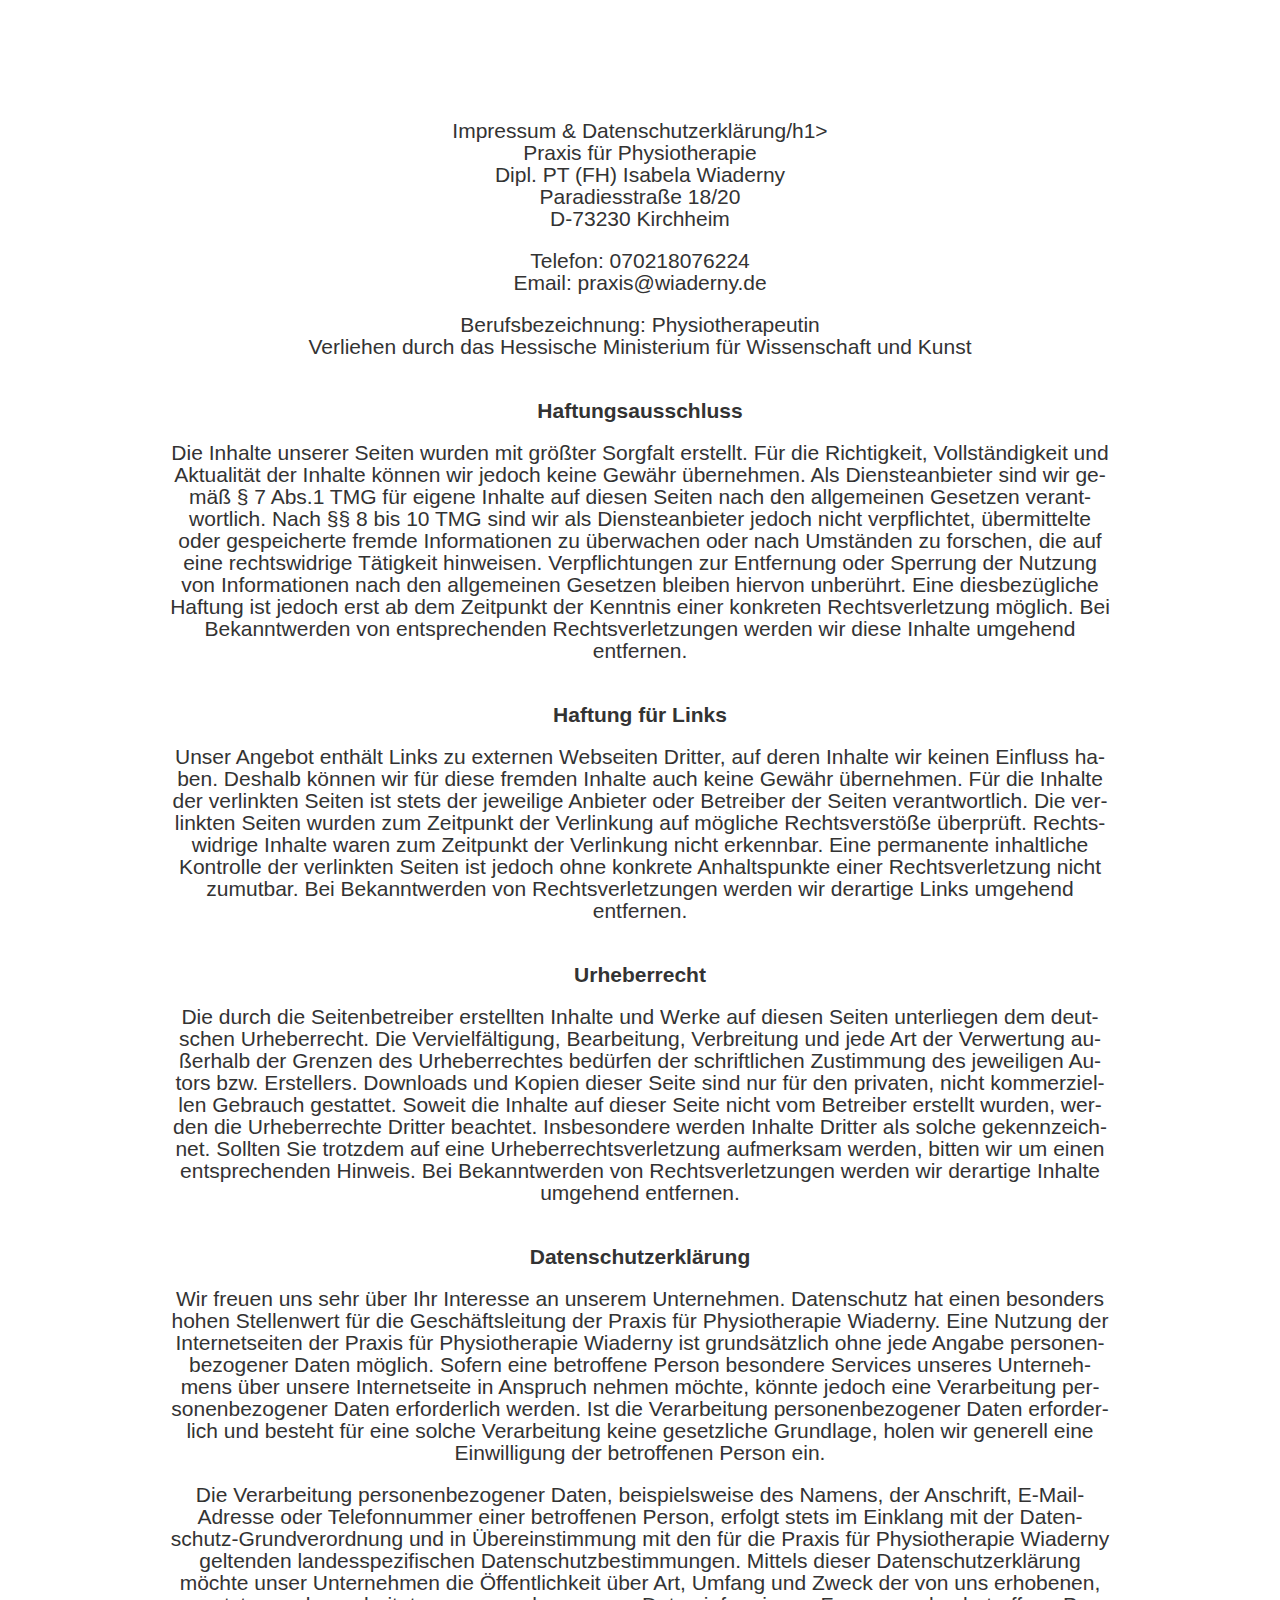
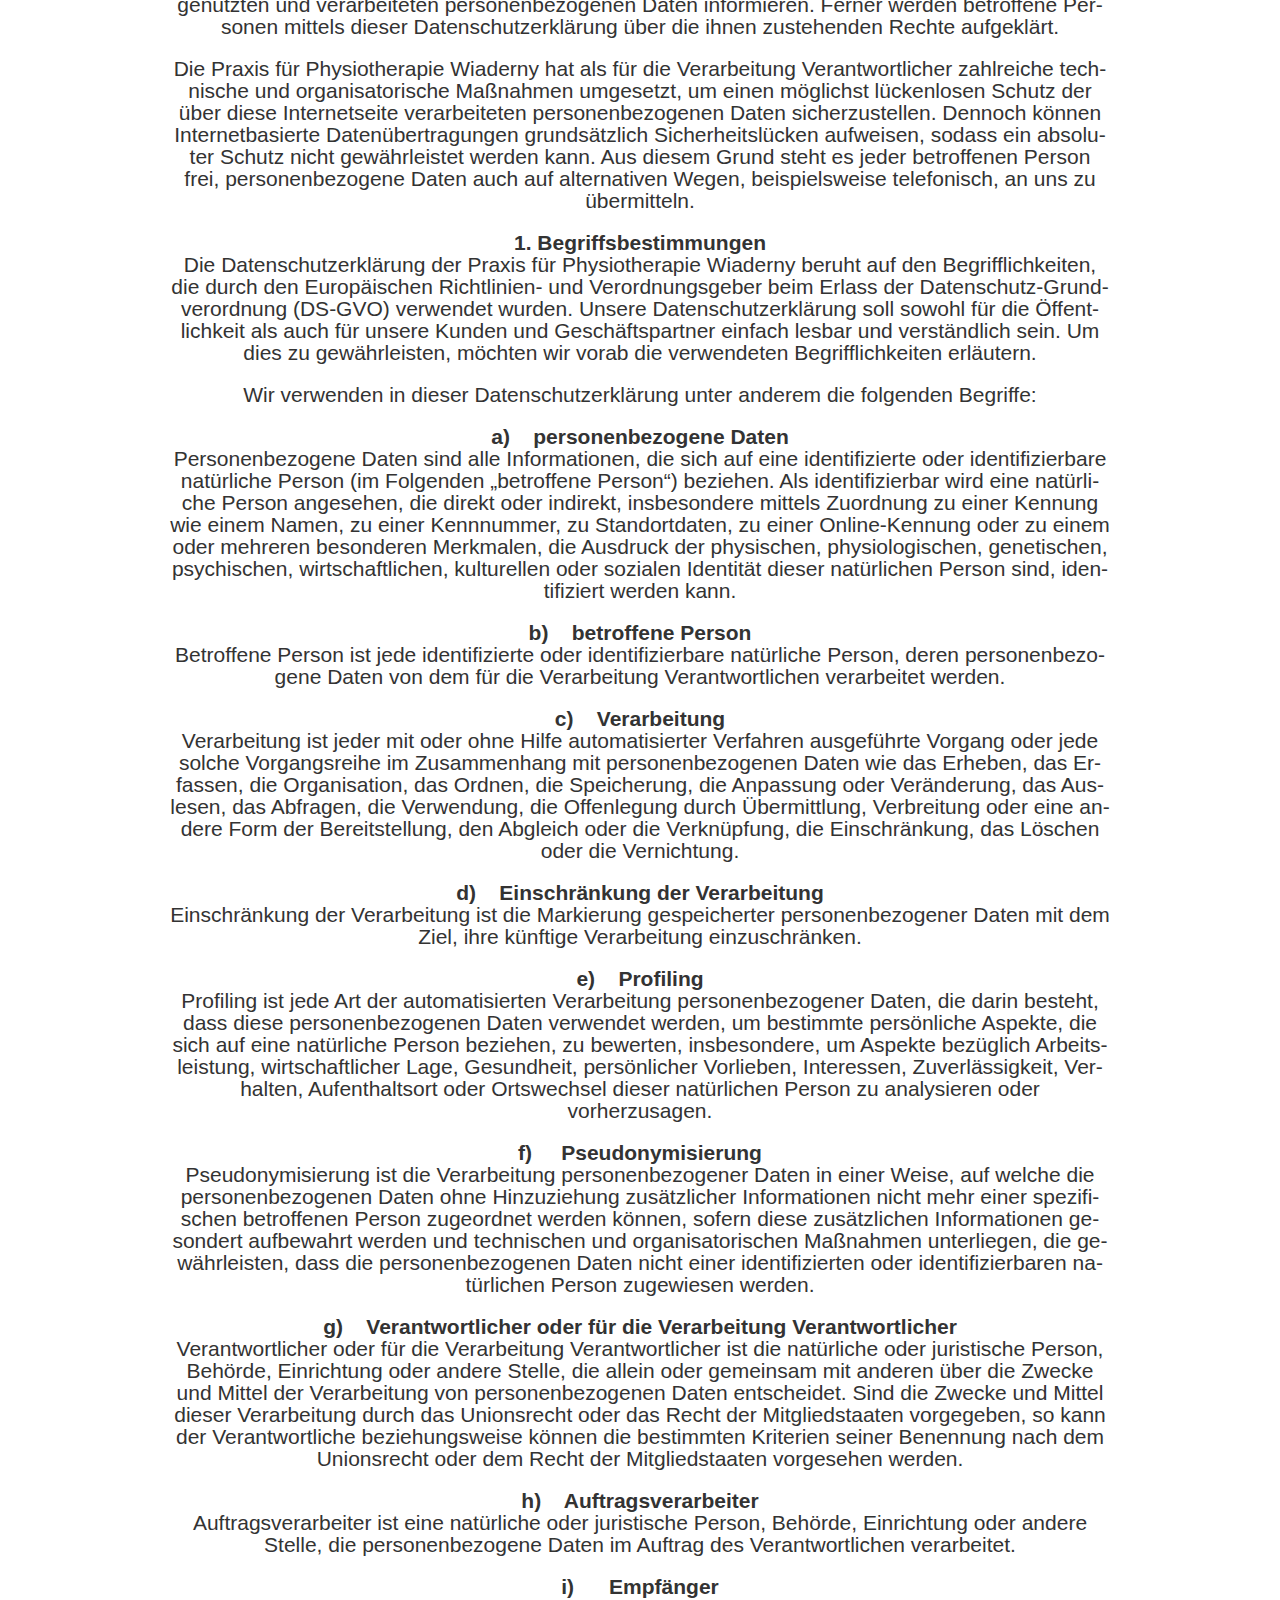
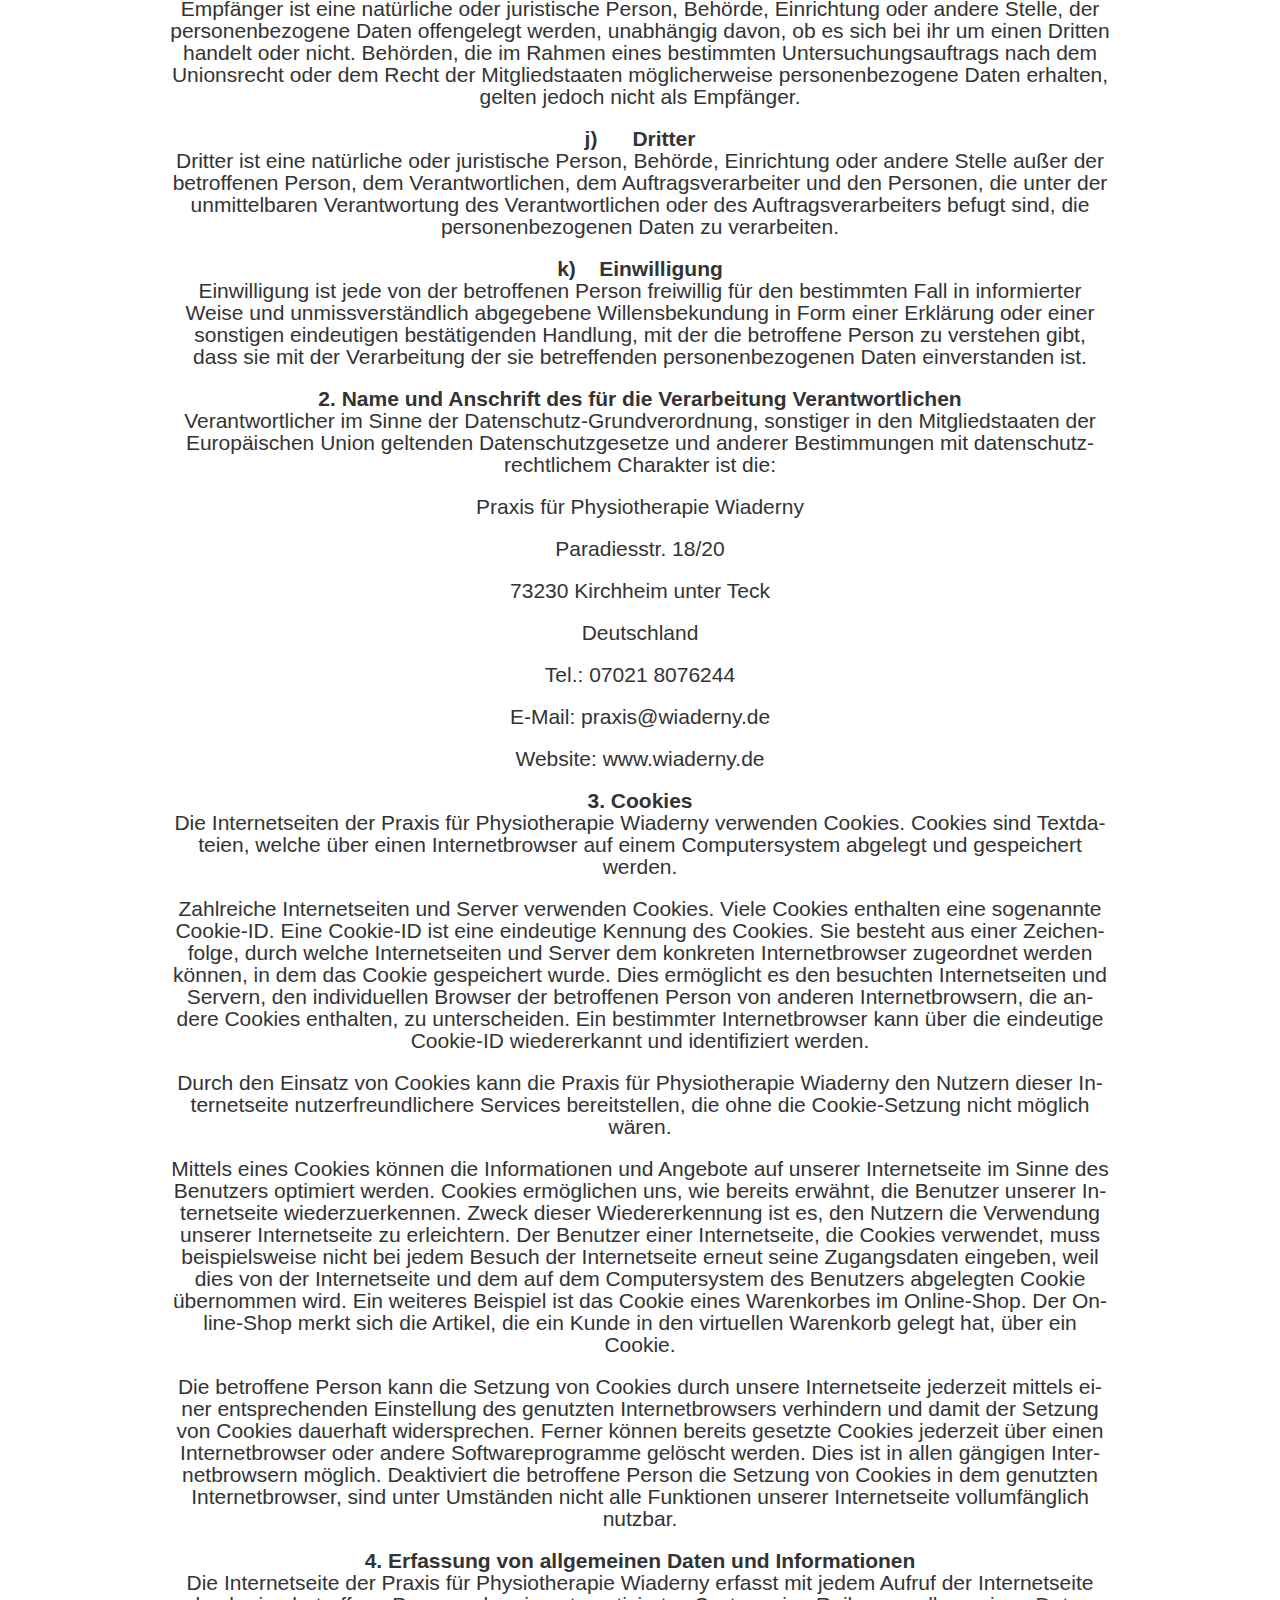
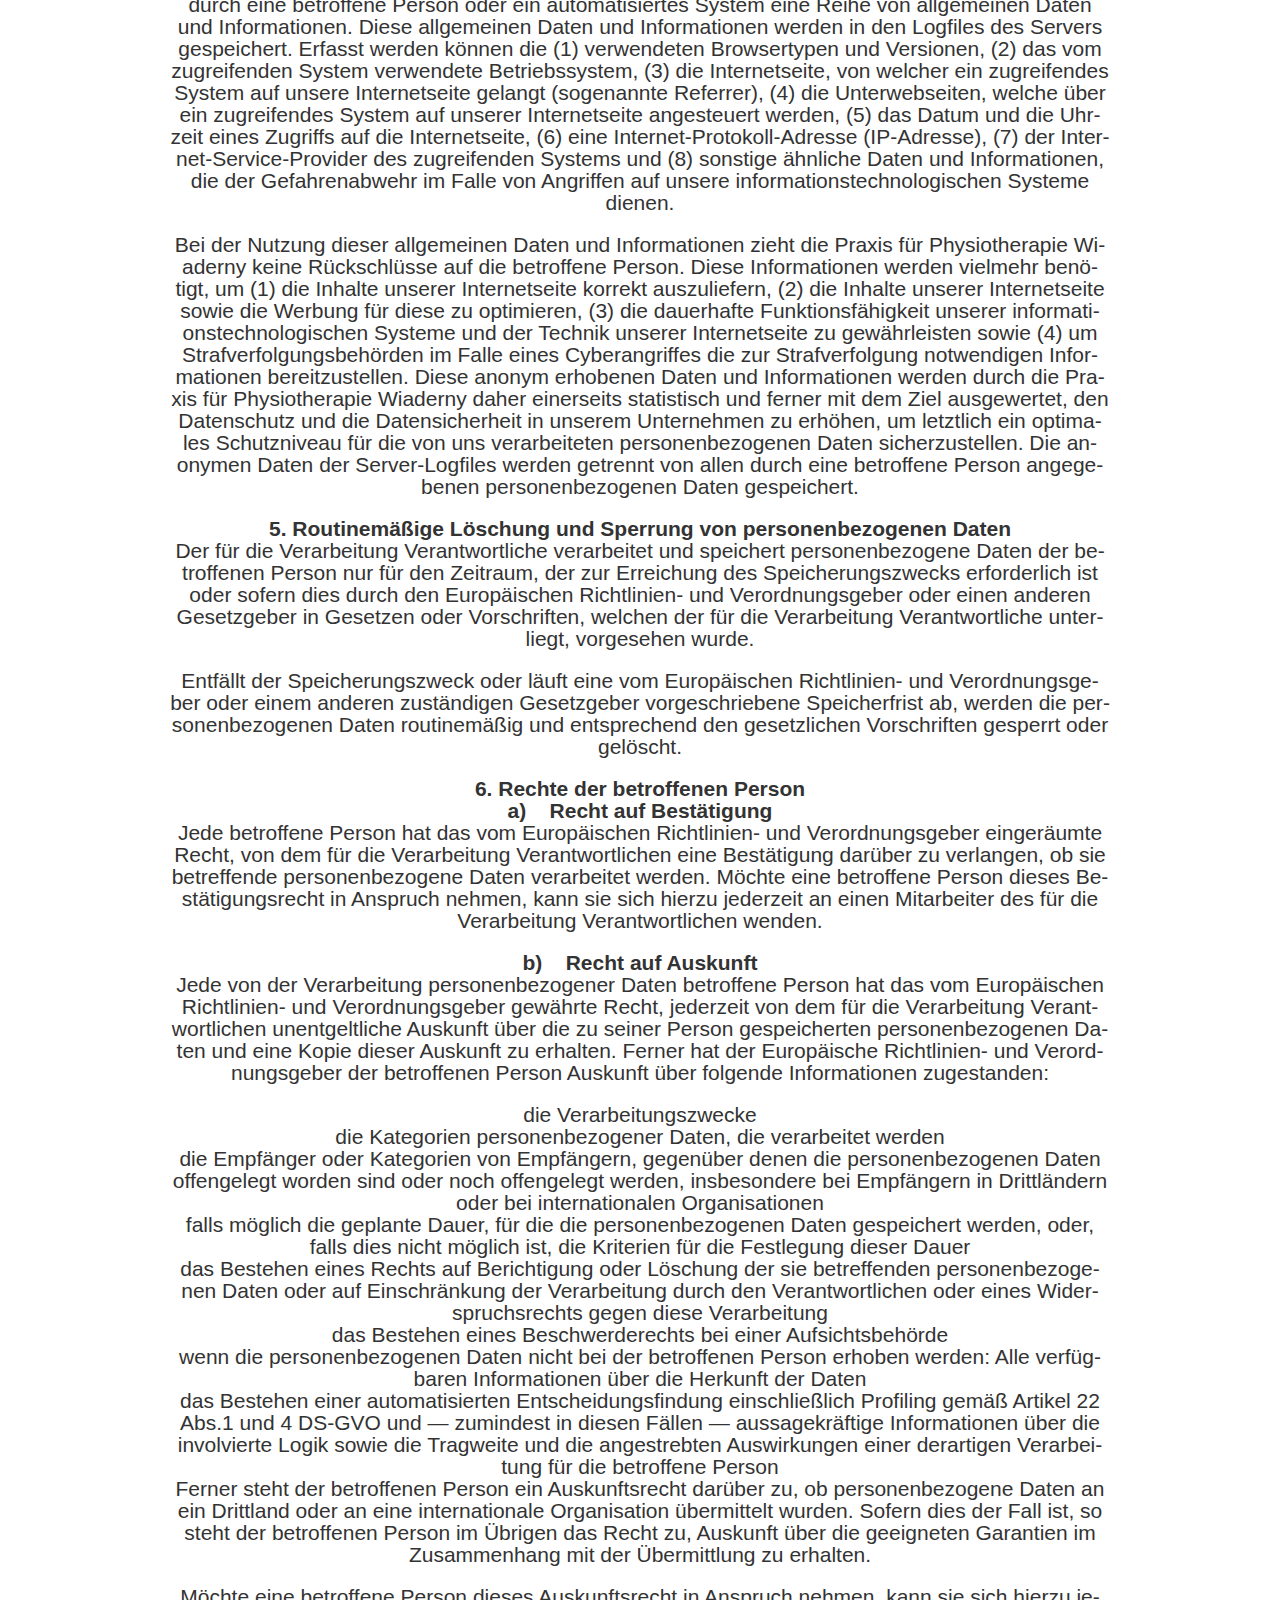
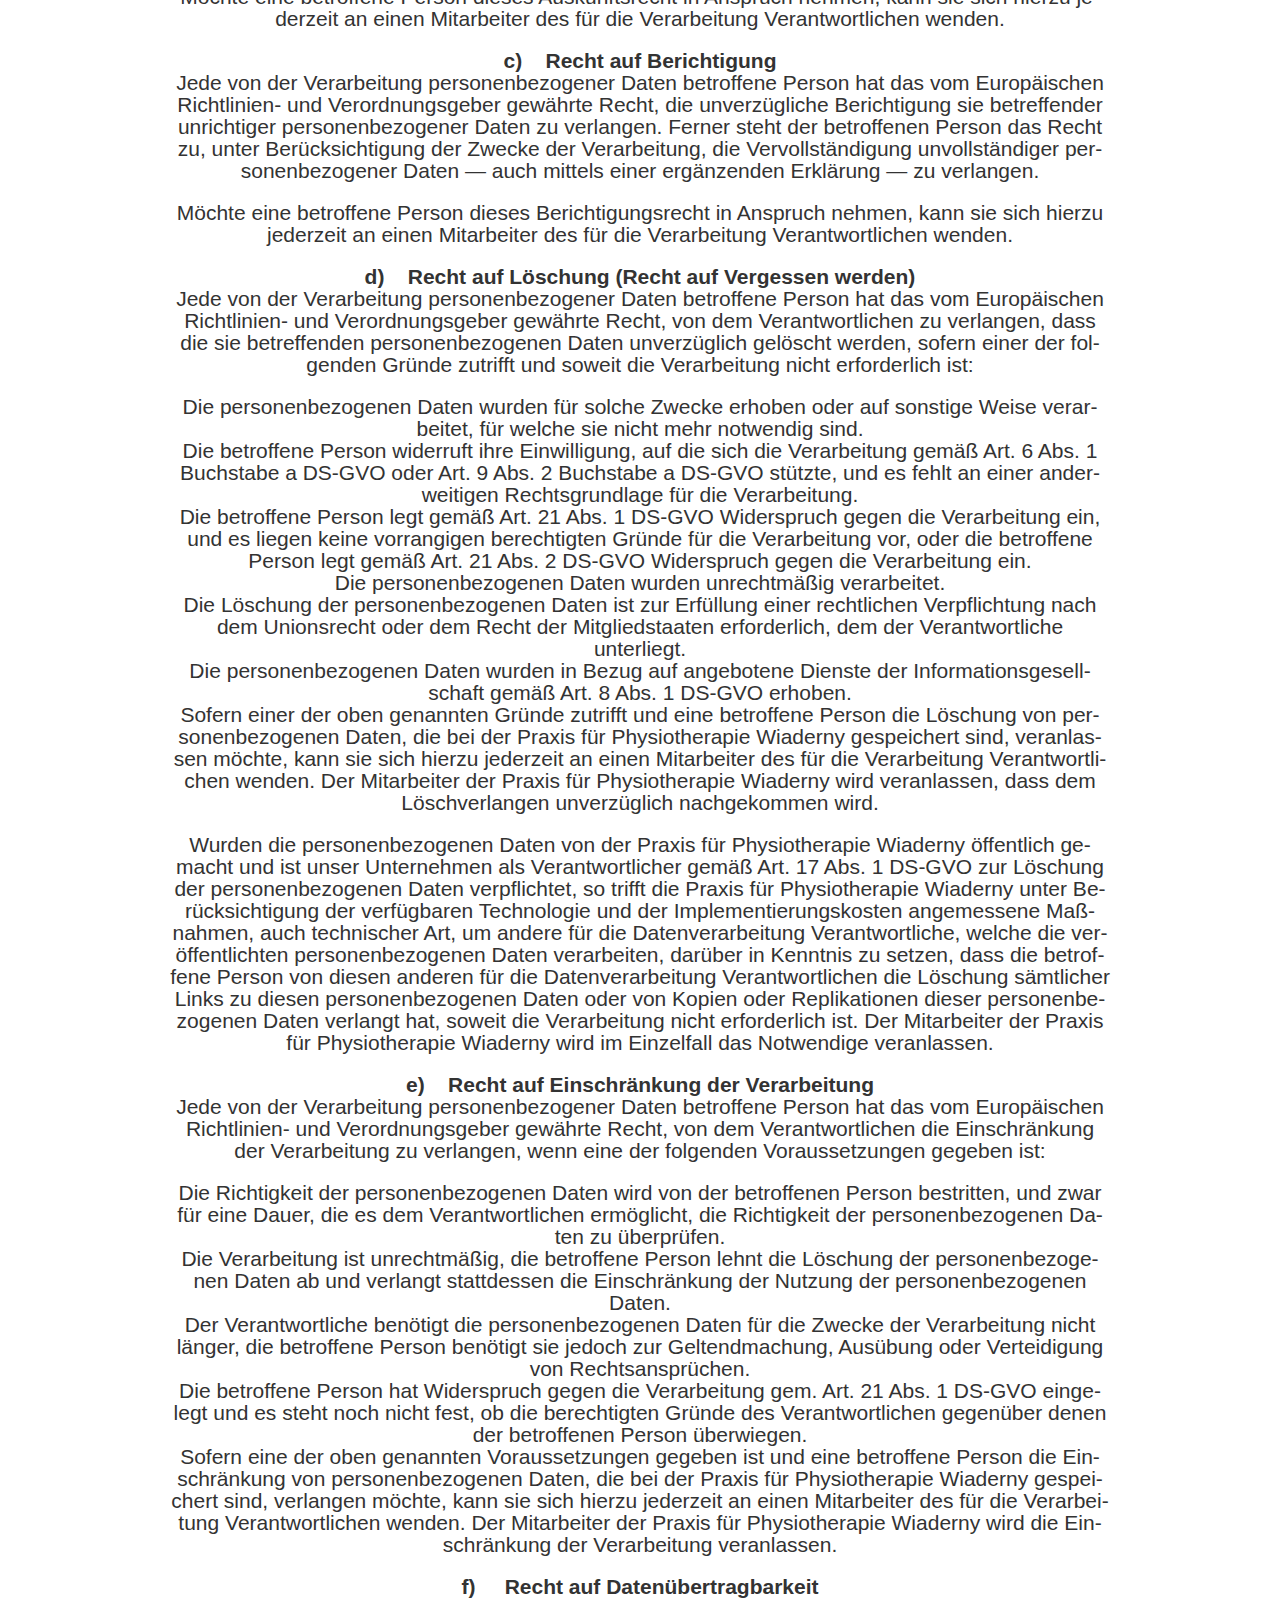
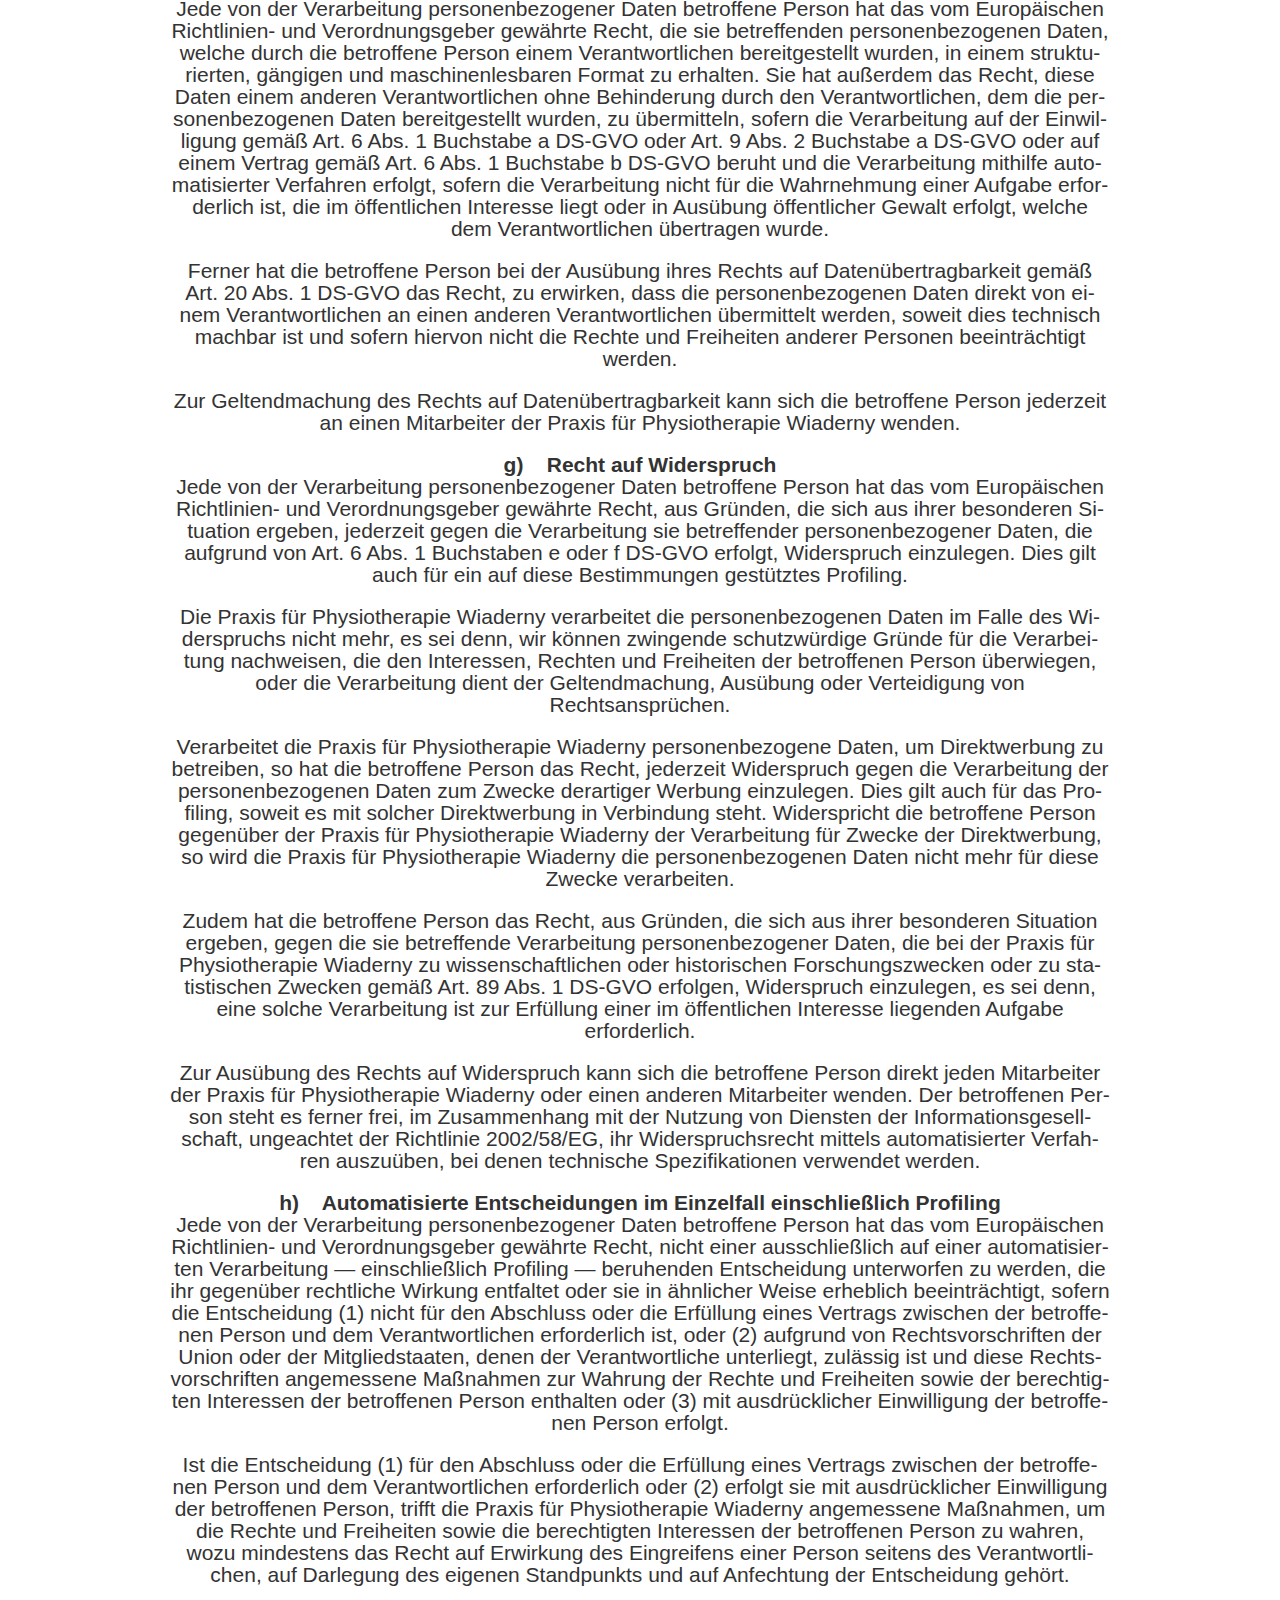
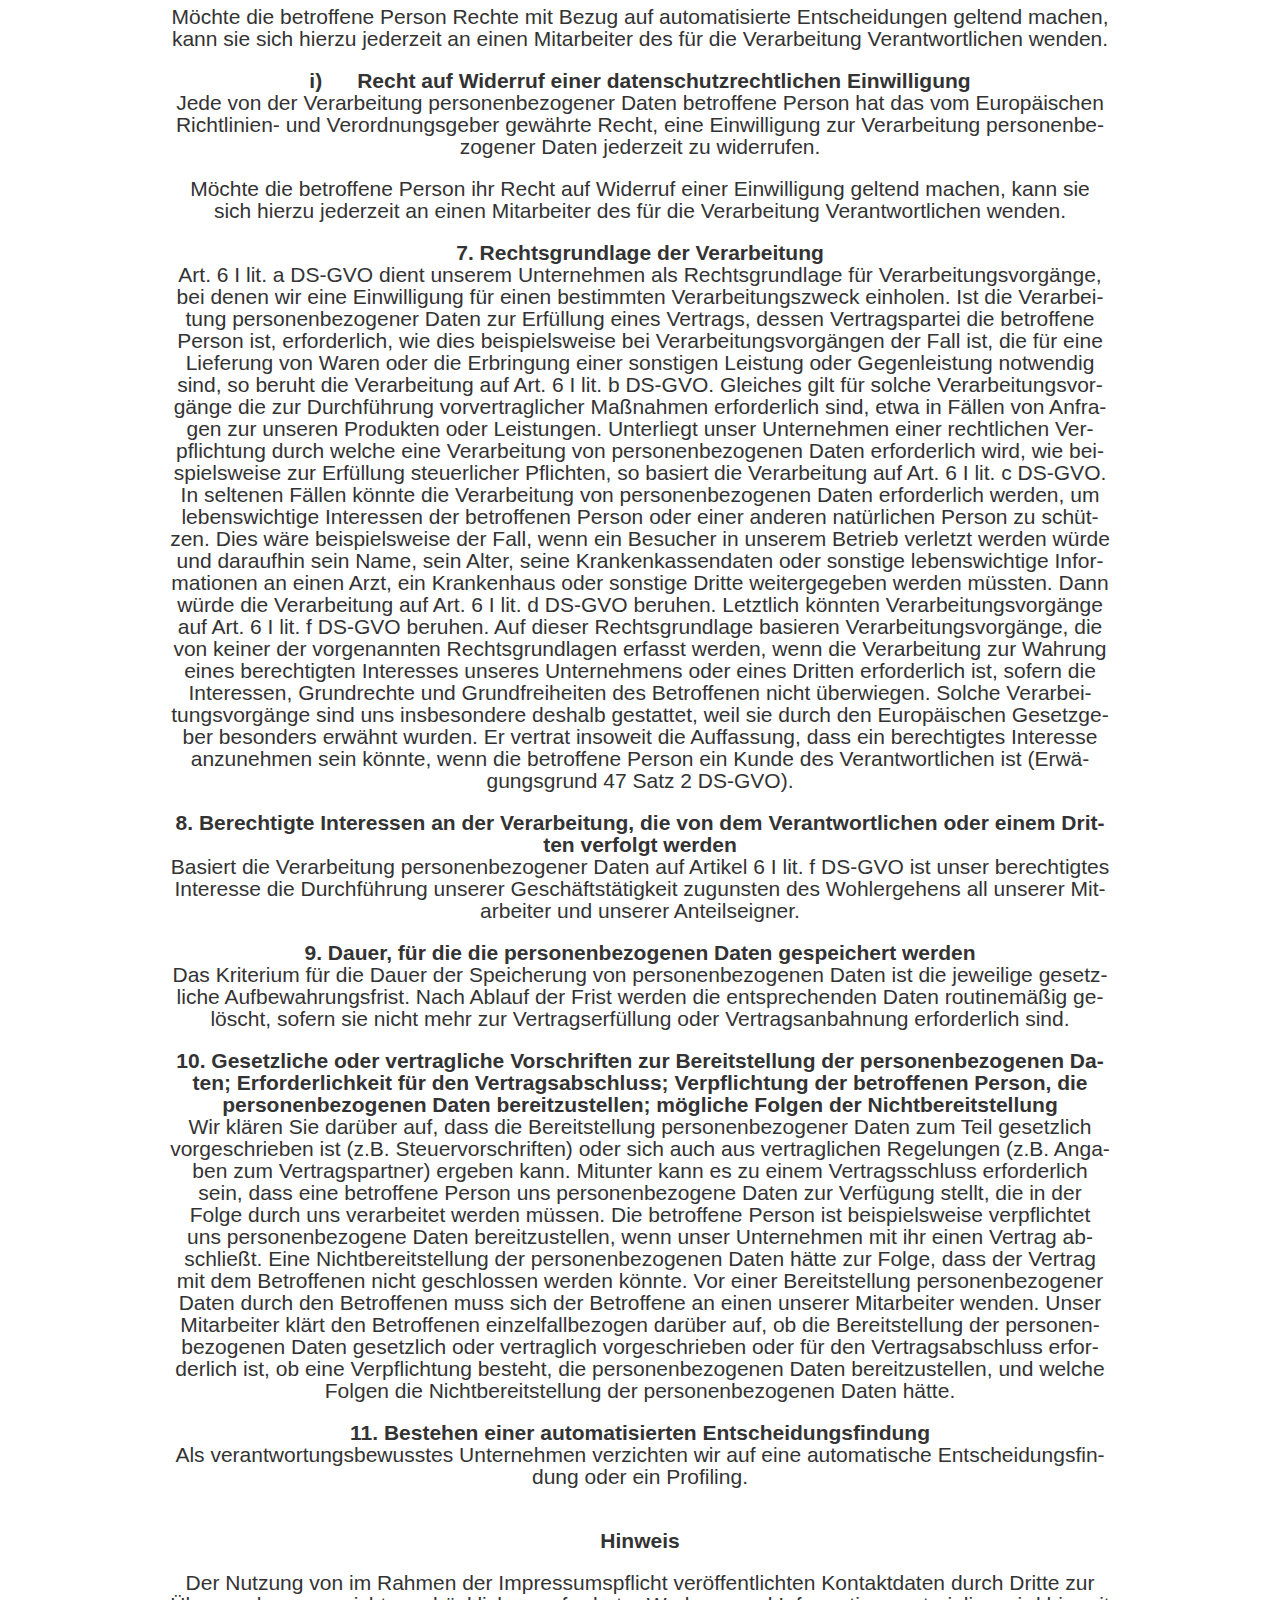
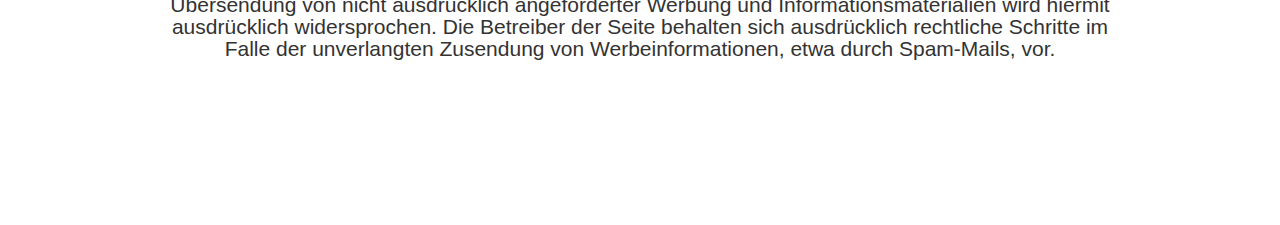
==== commit 8842b5df: "DSVG 2" ====
--- a/impressum.html
+++ b/impressum.html
@@ -21,7 +21,7 @@
 	<div id="content" class="clearfix">
 
 <div id="imprint">
- <h1>Impressum — Angaben gemäß § 5 TMG</h1>
+ <h1>Impressum &amp; Datenschutzerklärung/h1>
  <p>Praxis für Physiotherapie<br />
  Dipl. PT (FH) Isabela Wiaderny<br />
  Paradiesstraße 18/20<br />
@@ -39,8 +39,7 @@
  <p><strong>Urheberrecht</strong></p> 
  <p>Die durch die Seitenbetreiber erstellten Inhalte und Werke auf diesen Seiten unterliegen dem deutschen Urheberrecht. Die Vervielfältigung, Bearbeitung, Verbreitung und jede Art der Verwertung außerhalb der Grenzen des Urheberrechtes bedürfen der schriftlichen Zustimmung des jeweiligen Autors bzw. Erstellers. Downloads und Kopien dieser Seite sind nur für den privaten, nicht kommerziellen Gebrauch gestattet. Soweit die Inhalte auf dieser Seite nicht vom Betreiber erstellt wurden, werden die Urheberrechte Dritter beachtet. Insbesondere werden Inhalte Dritter als solche gekennzeichnet. Sollten Sie trotzdem auf eine Urheberrechtsverletzung aufmerksam werden, bitten wir um einen entsprechenden Hinweis. Bei Bekanntwerden von Rechtsverletzungen werden wir derartige Inhalte umgehend entfernen.</p> <br />
  
- <p><strong>Datenschutz</strong></p> 
-<strong>Datenschutzerklärung</strong>
+<p><strong>Datenschutzerklärung</strong></p> 
 
 <p>Wir freuen uns sehr über Ihr Interesse an unserem Unternehmen. Datenschutz hat einen besonders hohen Stellenwert für die Geschäftsleitung der Praxis für Physiotherapie Wiaderny. Eine Nutzung der Internetseiten der Praxis für Physiotherapie Wiaderny ist grundsätzlich ohne jede Angabe personenbezogener Daten möglich. Sofern eine betroffene Person besondere Services unseres Unternehmens über unsere Internetseite in Anspruch nehmen möchte, könnte jedoch eine Verarbeitung personenbezogener Daten erforderlich werden. Ist die Verarbeitung personenbezogener Daten erforderlich und besteht für eine solche Verarbeitung keine gesetzliche Grundlage, holen wir generell eine Einwilligung der betroffenen Person ein.</p>
 
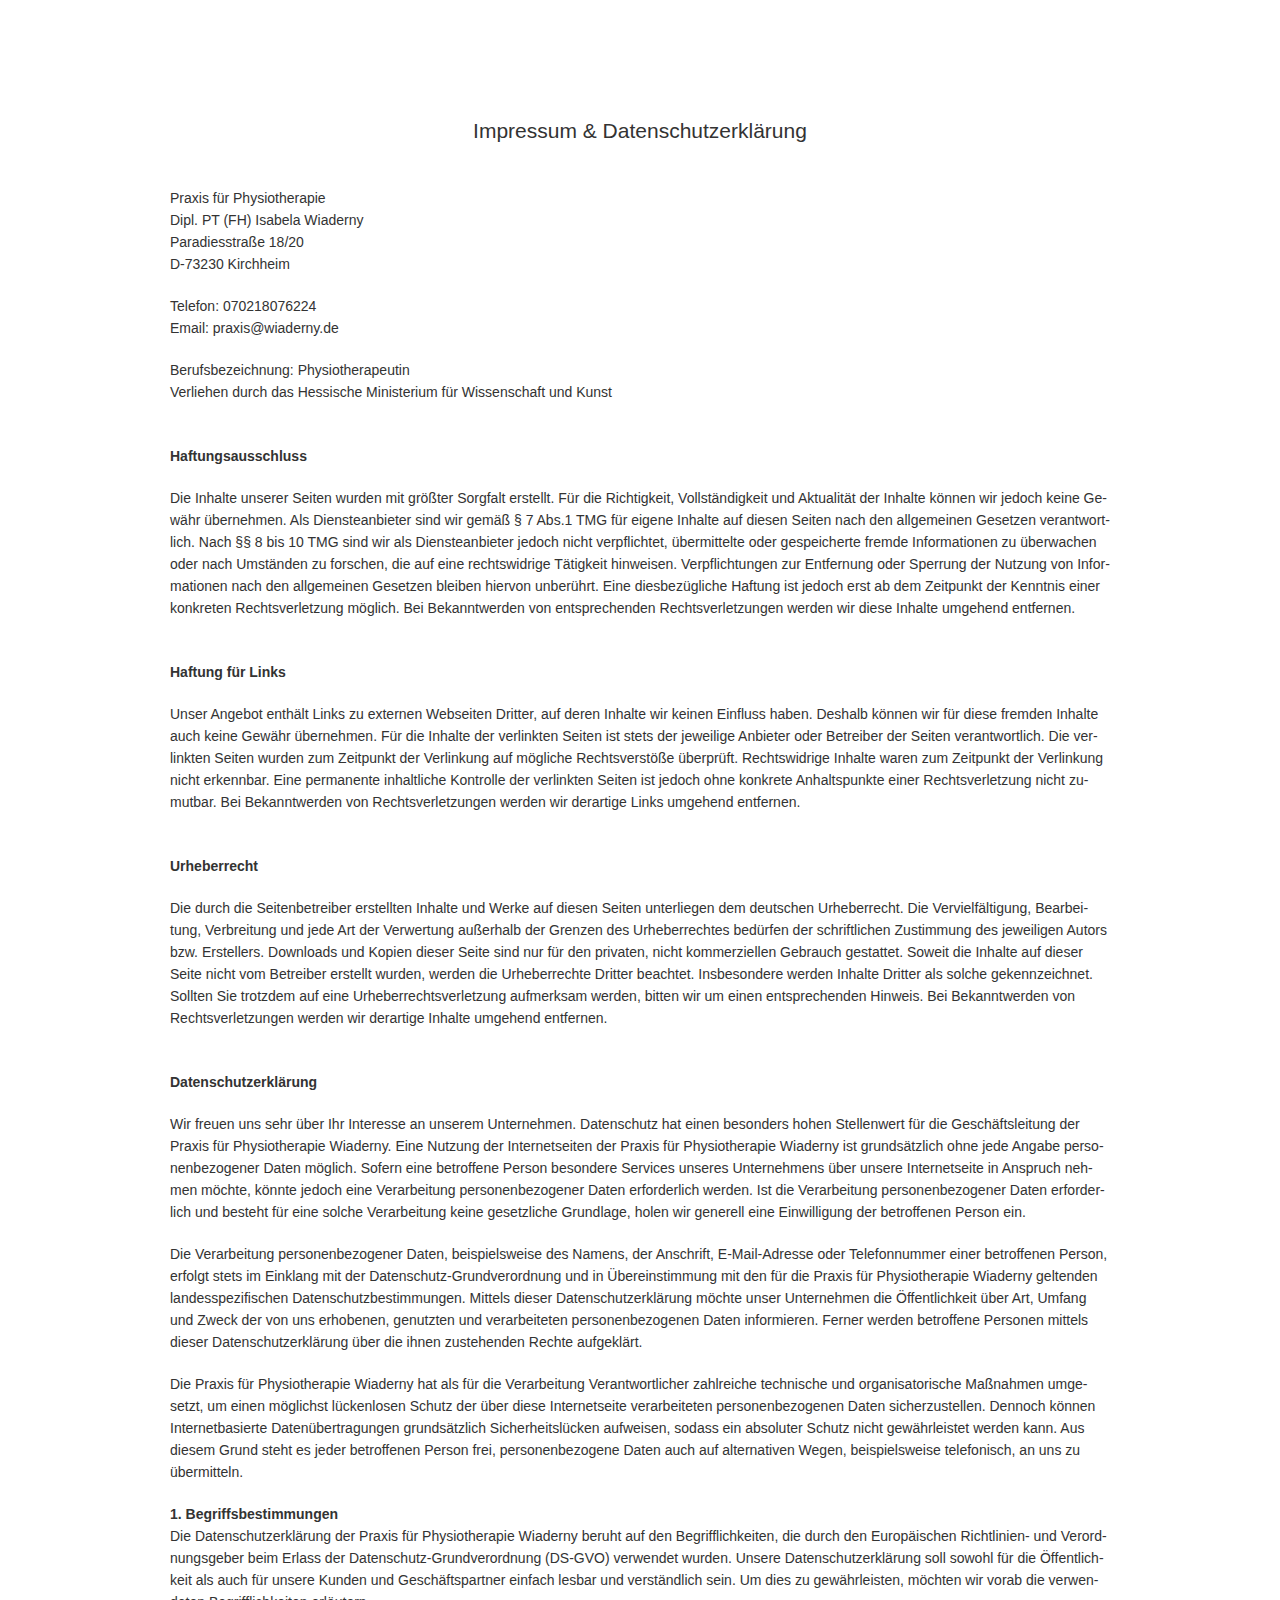
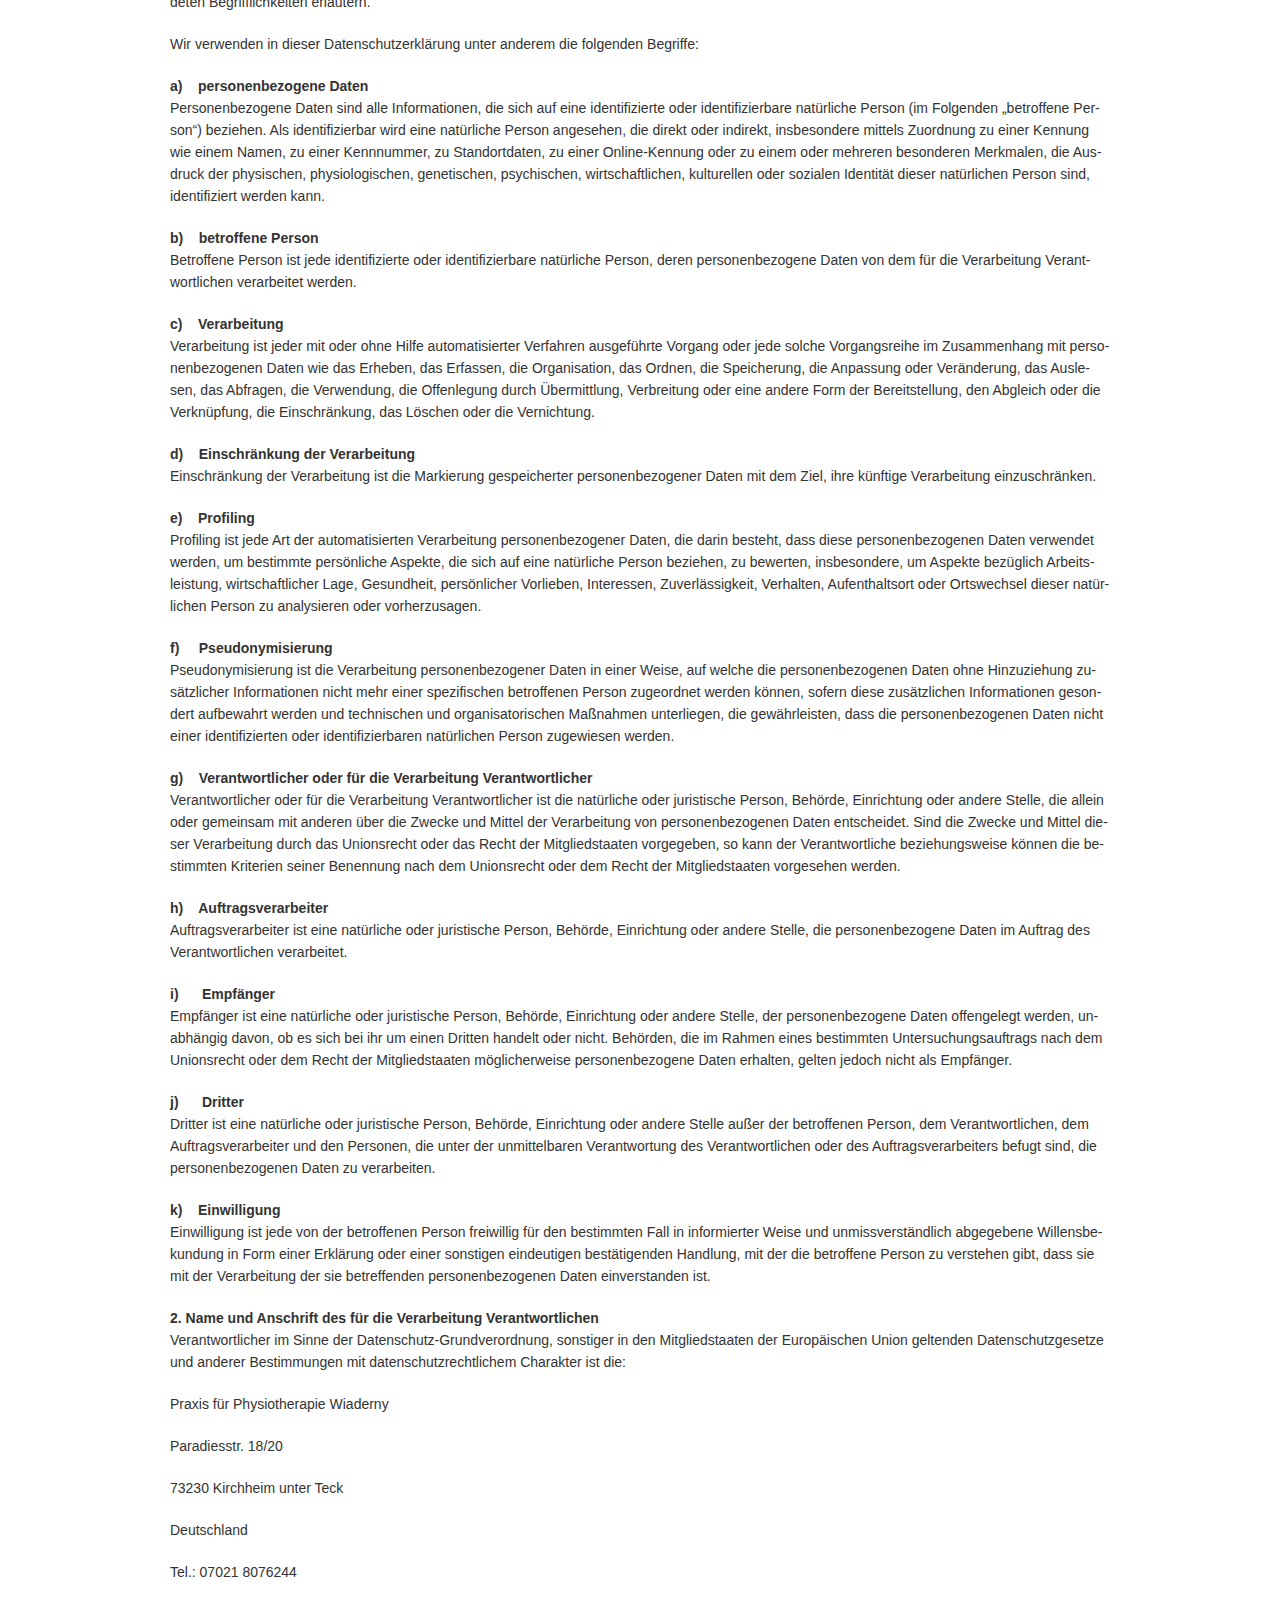
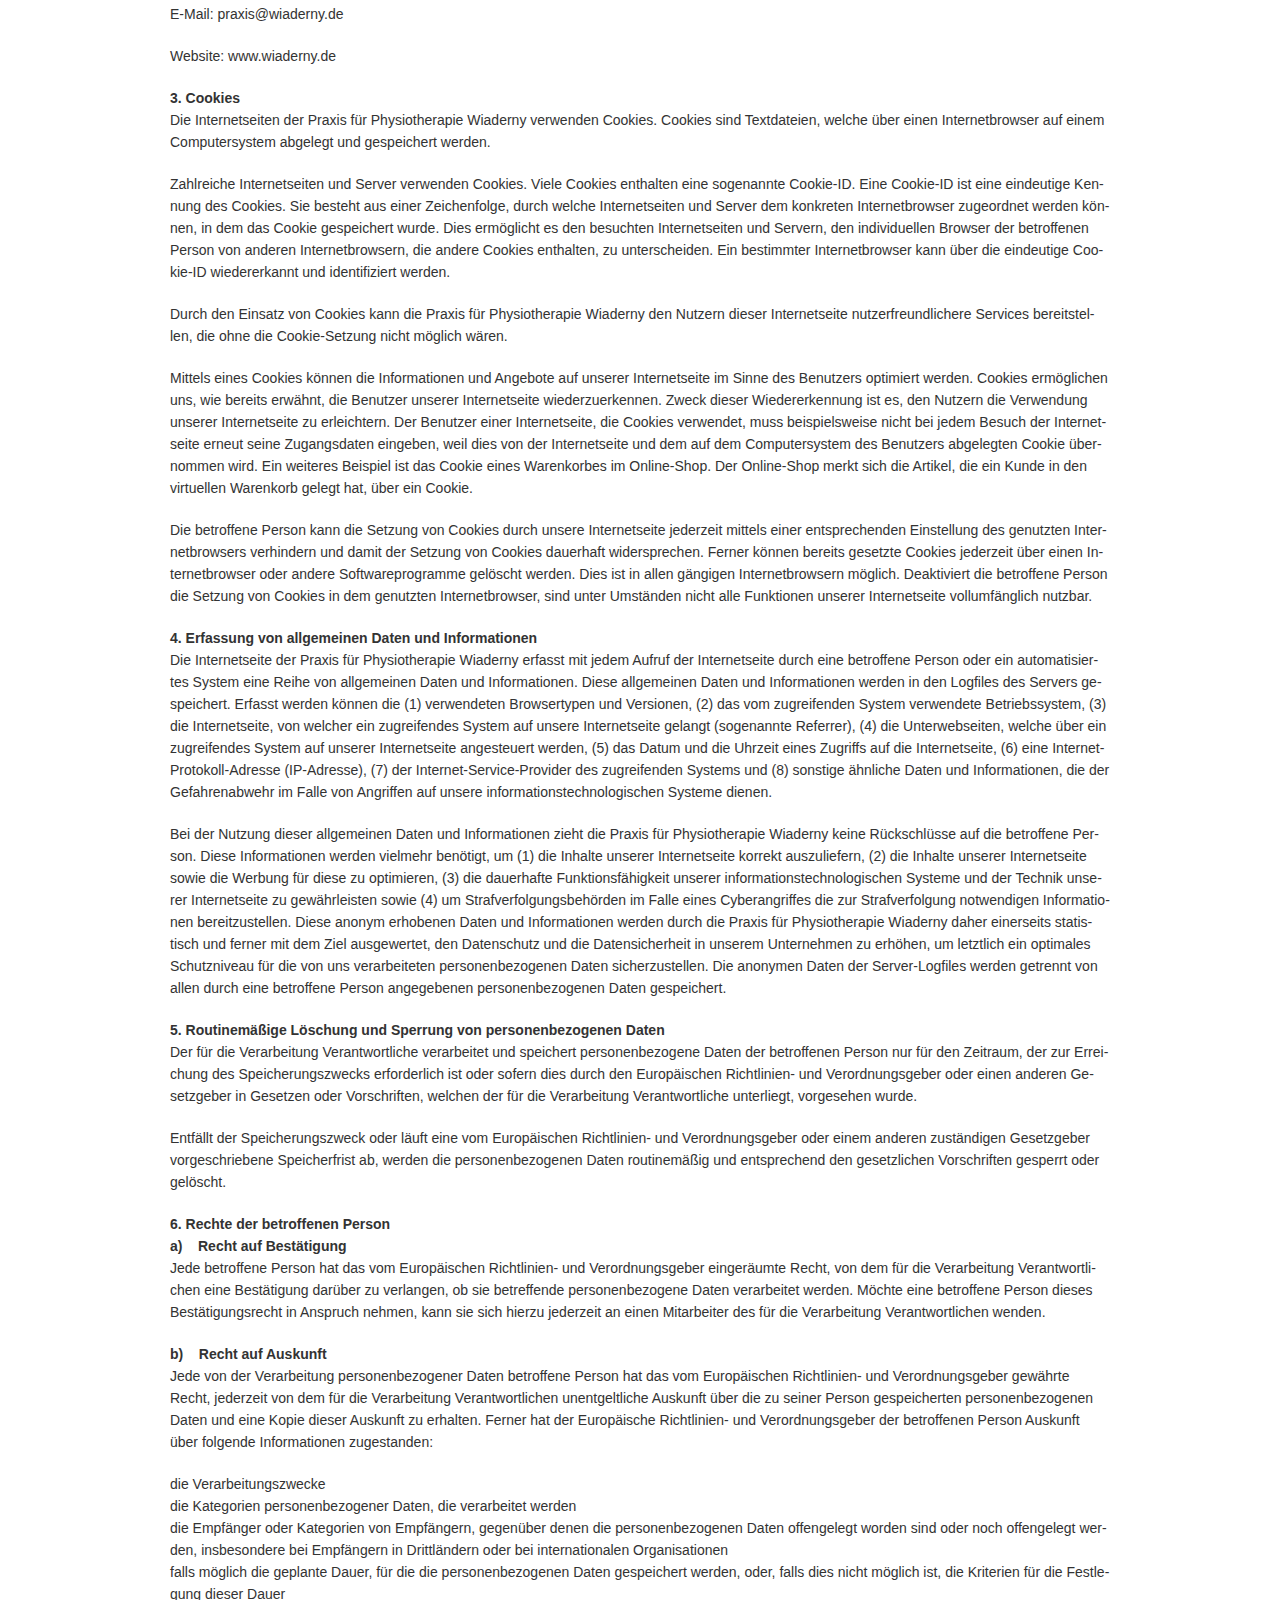
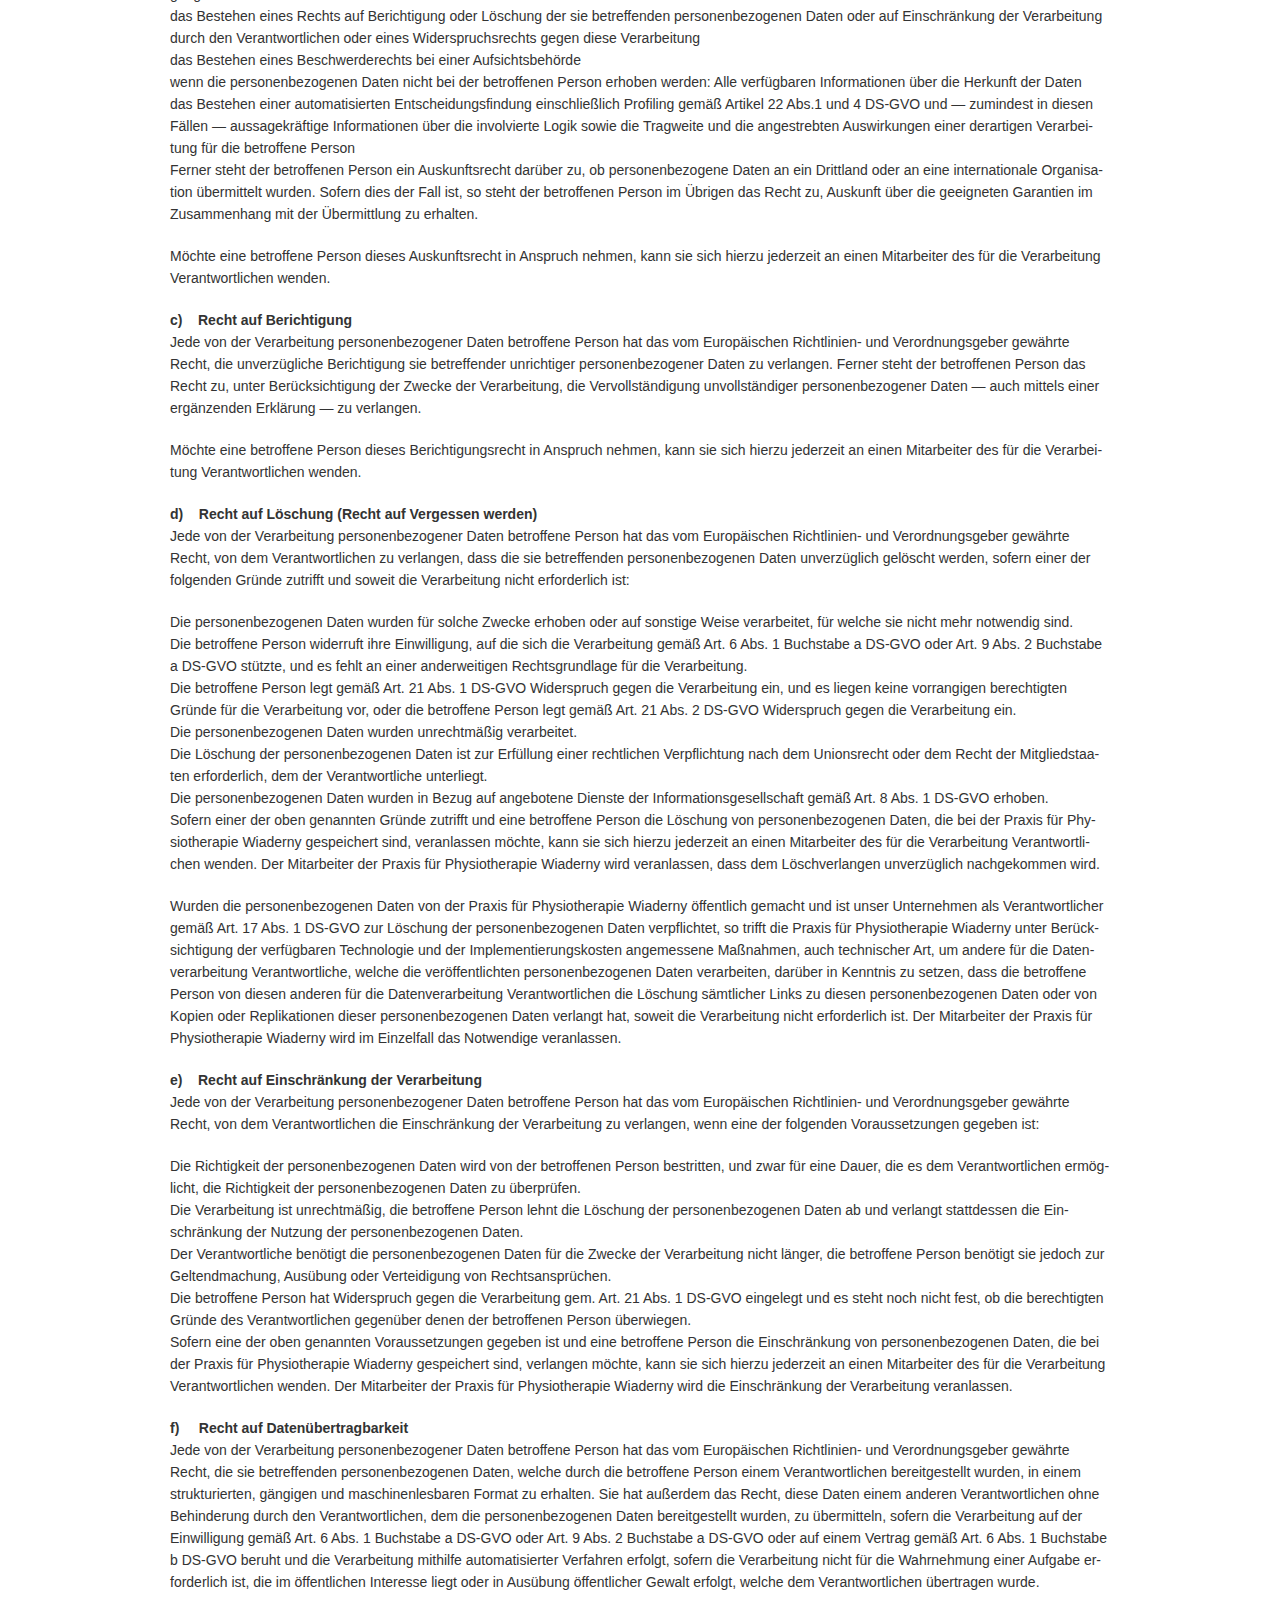
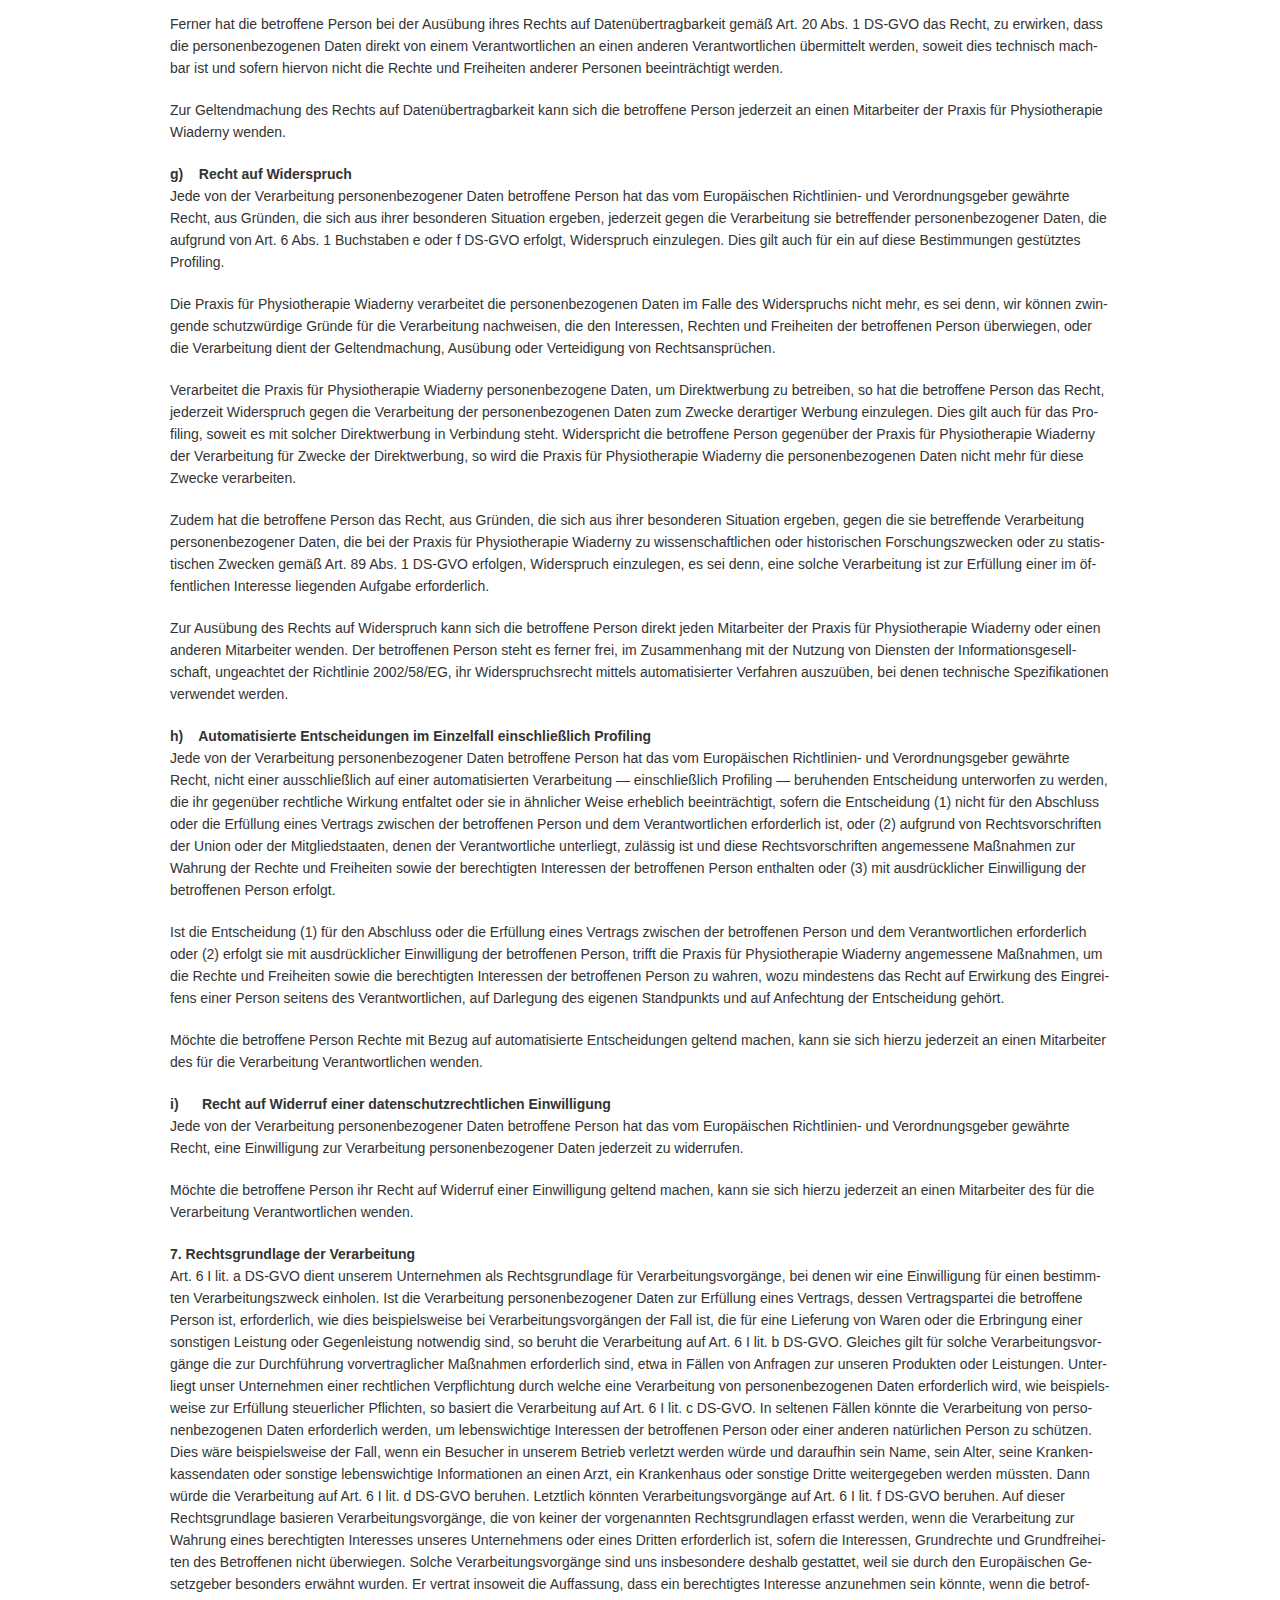
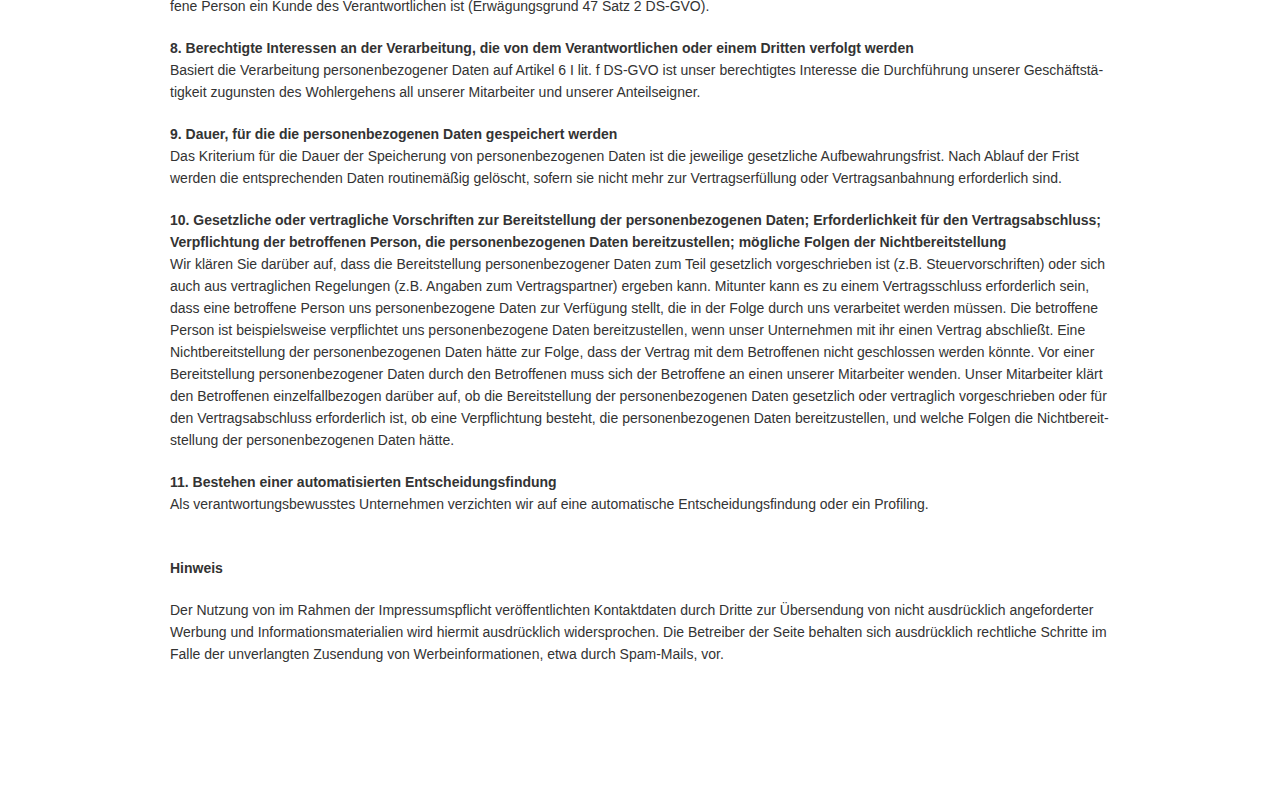
==== commit bb9ac645: "h1 error" ====
--- a/impressum.html
+++ b/impressum.html
@@ -21,7 +21,7 @@
 	<div id="content" class="clearfix">
 
 <div id="imprint">
- <h1>Impressum &amp; Datenschutzerklärung/h1>
+ <h1>Impressum &amp; Datenschutzerklärung</h1>
  <p>Praxis für Physiotherapie<br />
  Dipl. PT (FH) Isabela Wiaderny<br />
  Paradiesstraße 18/20<br />
